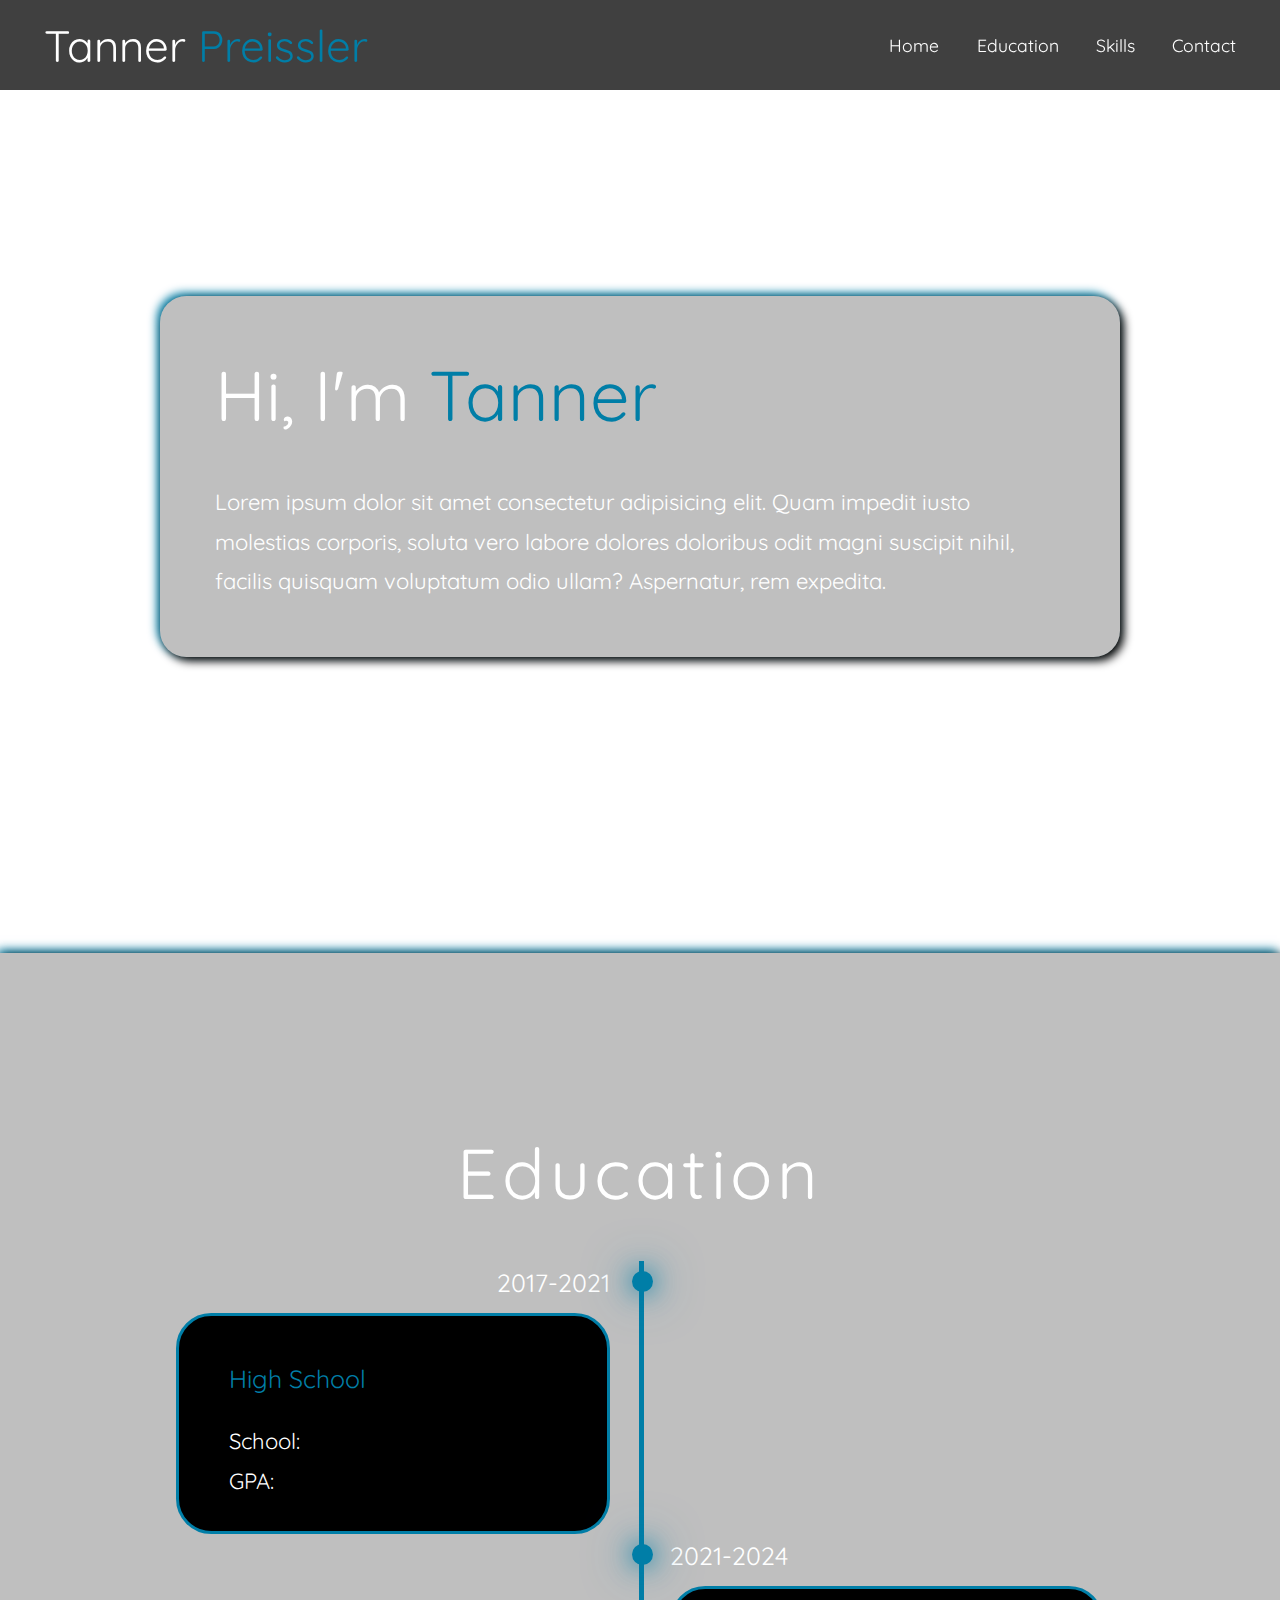
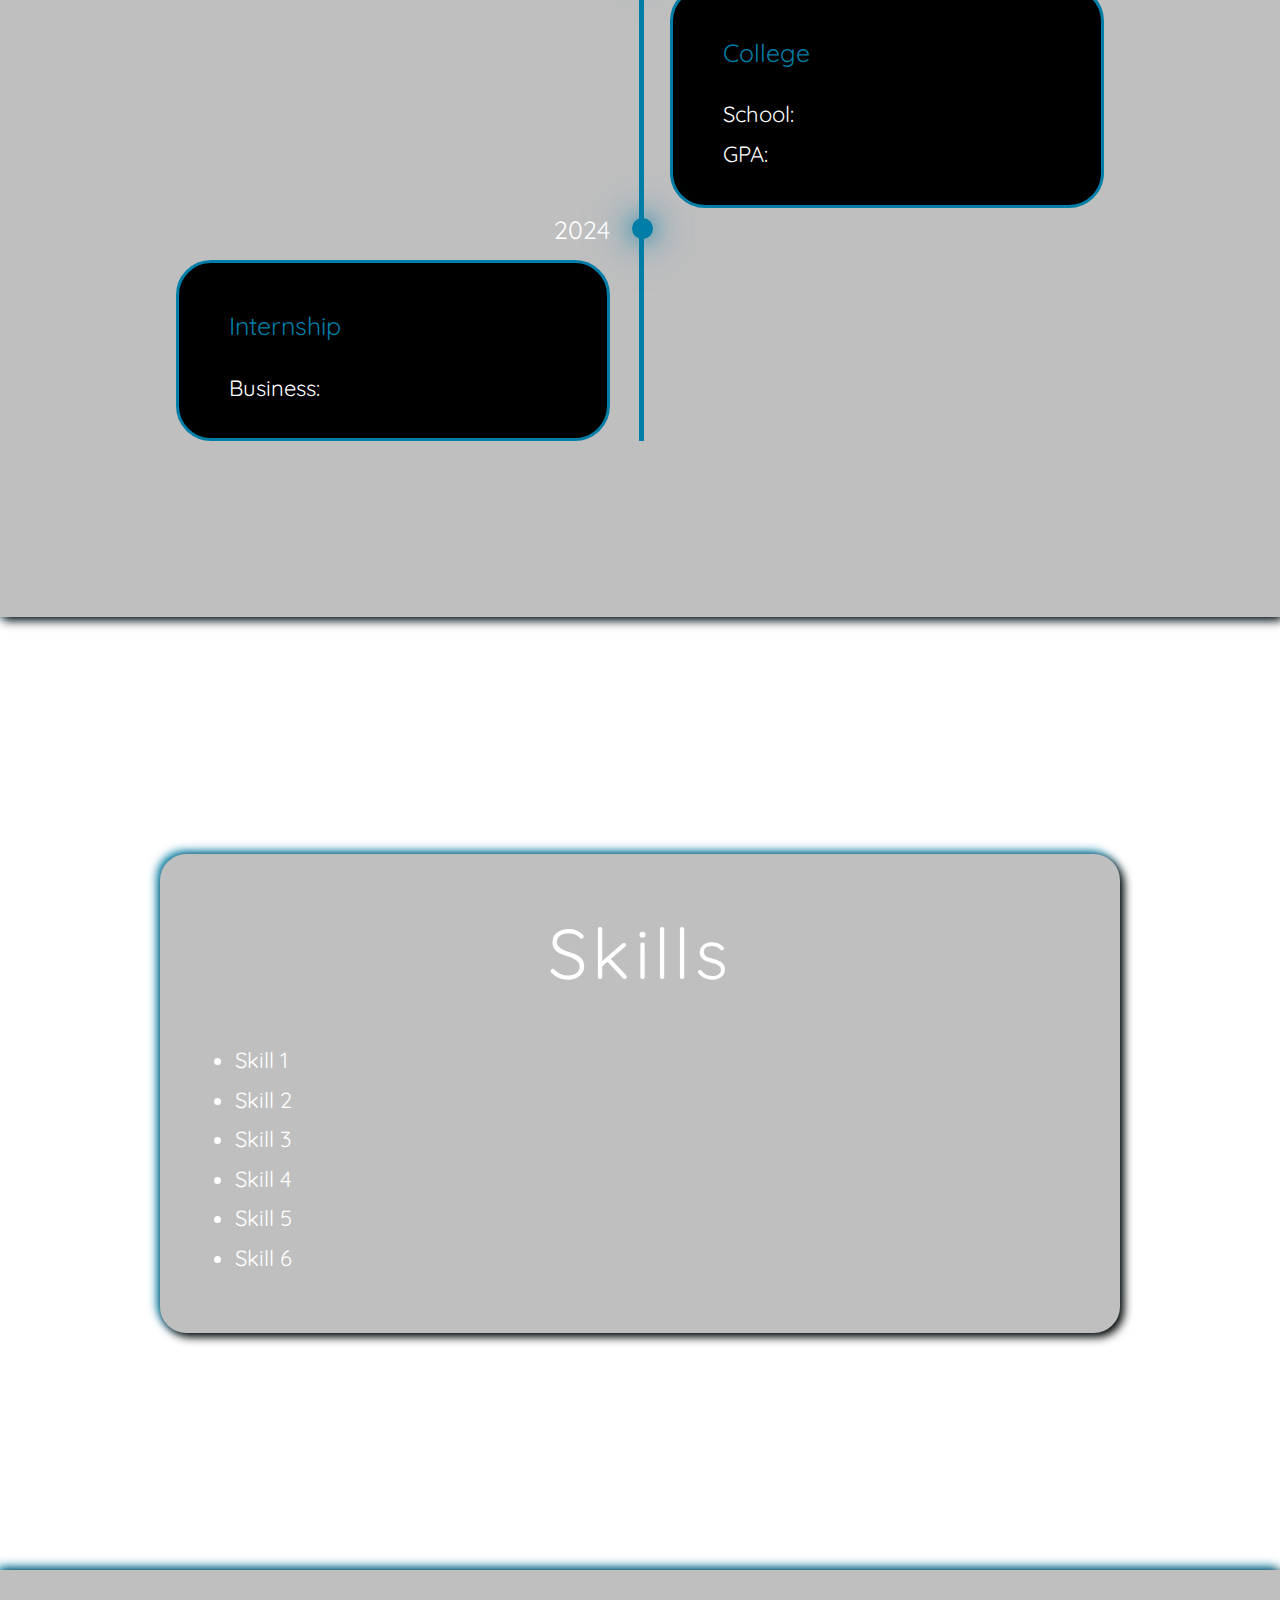
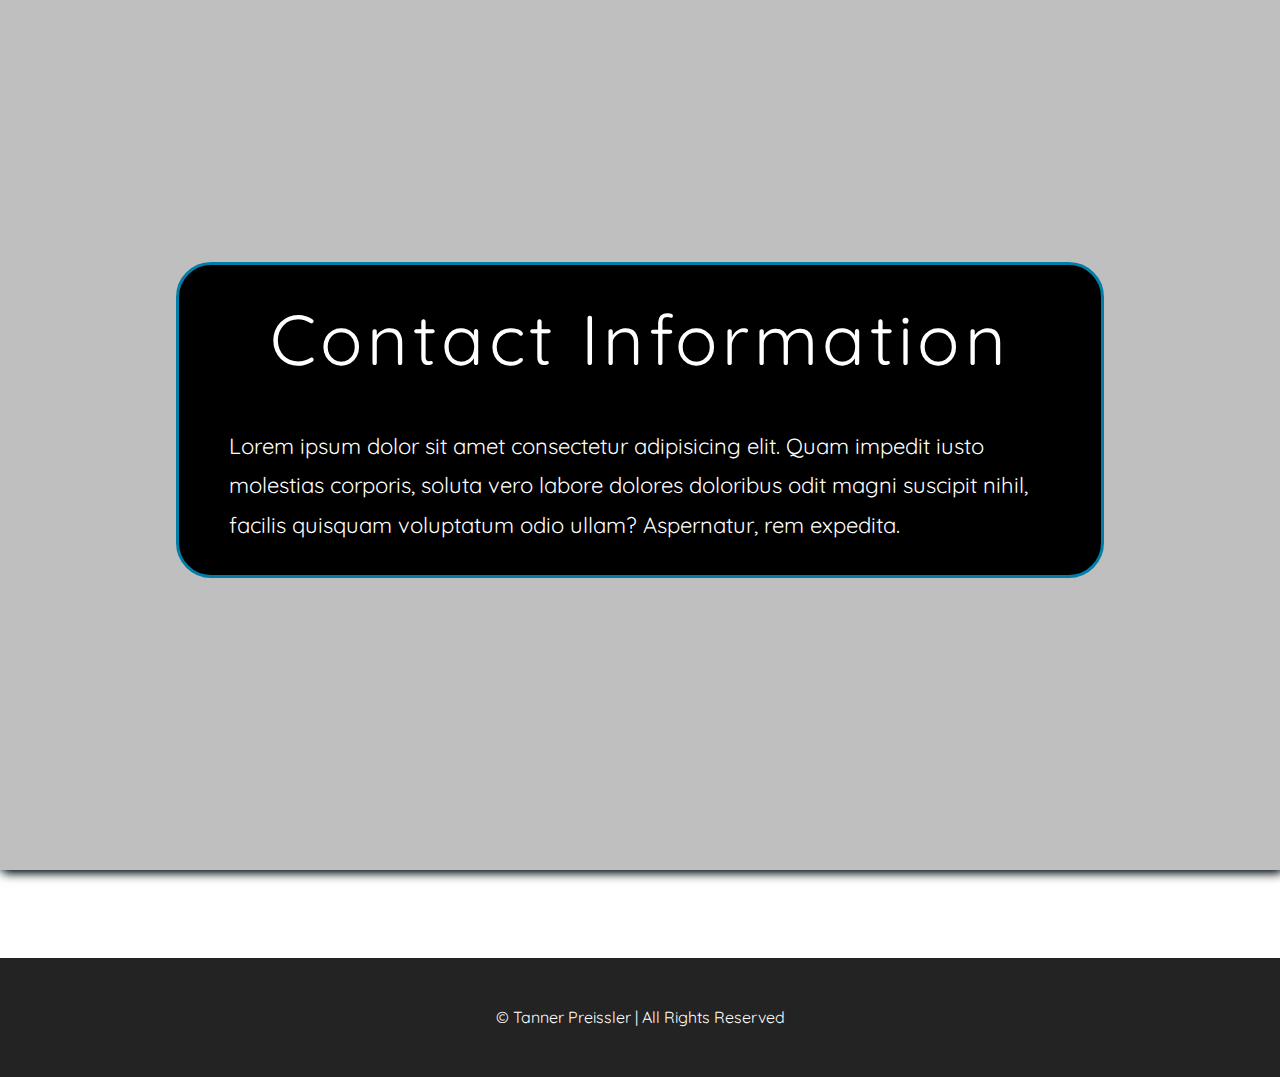
==== index.html @ 7e52dcec "Add files via upload" ====
<!DOCTYPE html>
<html lang="en">
<head>
    <meta charset="UTF-8">
    <meta name="viewport" content="width=device-width, initial-scale=1.0">
    <link rel="stylesheet" href="style.css">
    <link rel="stylesheet" href="https://unpkg.com/boxicons@2.1.4/css/boxicons.min.css">
    <title>Home</title>

    <link rel="preconnect" href="https://fonts.googleapis.com">
    <link rel="preconnect" href="https://fonts.gstatic.com" crossorigin>
    <link href="https://fonts.googleapis.com/css2?family=Quicksand&display=swap" rel="stylesheet">
</head>
<body>

<!----------------------------------------------------------------------------------------------->

    <header class="header">
        
        <a href="#home" class="logo">Tanner <span>Preissler</span></a>

        <i class="bx bx-menu" id="menu-icon"></i>

        <nav class="navbar">
            <a href="#home">Home</a>
            <a href="#education">Education</a>
            <a href="#skills">Skills</a>
            <a href="#contact">Contact</a>
        </nav>

    </header>

<!----------------------------------------------------------------------------------------------->

    <section class="home" id="home">

        <div class="glass">
            <div class="home-content">
                <h2>Hi, I'm <span>Tanner</span></h2>
                <p>
                    Lorem ipsum dolor sit amet consectetur adipisicing elit. 
                    Quam impedit iusto molestias corporis, soluta vero labore
                    dolores doloribus odit magni suscipit nihil, facilis quisquam
                    voluptatum odio ullam? Aspernatur, rem expedita.
                </p>
            </div>

            <div class="home-image">
                <img src="Photos/me.png" alt="">
            </div>   
        </div>
        
    </section>

<!----------------------------------------------------------------------------------------------->

    <section class="education" id="education">
        <h2 class="heading">Education</h2>

        <div class="timeline-items">

            <div class="timeline-item">
                <div class="timeline-dot"></div>
                    <div class="timeline-date">2017-2021</div>
                    <div class="timeline-content">
                        <h3>High School</h3>
                        <p>School: </p>
                        <p>GPA: </p>
                    </div>
            </div>

            <div class="timeline-item">
                <div class="timeline-dot"></div>
                    <div class="timeline-date">2021-2024</div>
                    <div class="timeline-content">
                        <h3>College</h3>
                        <p>School: </p>
                        <p>GPA: </p>                    
                    </div>
            </div>

            <div class="timeline-item">
                <div class="timeline-dot"></div>
                    <div class="timeline-date">2024</div>
                    <div class="timeline-content">
                        <h3>Internship</h3>
                        <p>Business:</p>
                    </div>
            </div>
        </div>
    </section>

<!----------------------------------------------------------------------------------------------->

<section class="skills" id="skills">

    <div class="glass">
        <h2 class="heading">Skills</h2>
        <div class="skills-content">
            <p>
                <ul>
                    <li>Skill 1</li>
                    <li>Skill 2</li>
                    <li>Skill 3</li>
                    <li>Skill 4</li>
                    <li>Skill 5</li>
                    <li>Skill 6</li>
                </ul>
            </p>
        </div> 
    </div>
    
</section>

<!------------------------------------------Contact----------------------------------------------------->

<section class="contact" id="contact">

    <div class="contact-content">
        <h2 class="heading">Contact Information</h2>
        <p>
            Lorem ipsum dolor sit amet consectetur adipisicing elit. 
            Quam impedit iusto molestias corporis, soluta vero labore
            dolores doloribus odit magni suscipit nihil, facilis quisquam
            voluptatum odio ullam? Aspernatur, rem expedita.
        </p>
    </div>
    
</section>

<!--------------------------------------Footer--------------------------------------------------------->

    <footer class="footer">
        <p class="copyright">
            © Tanner Preissler | All Rights Reserved
        </p>
    </footer>

<!----------------------------------------------------------------------------------------------->

    <script src="script.js"></script>
</body>
</html>
---- style.css ----
/**********************************************************/

* {
    margin: 0;
    padding: 0;
    box-sizing: border-box;
    text-decoration: none;
    border: none;
    scroll-behavior: smooth;
    font-family: "Quicksand", sans-serif;
    font-weight: 400;
}

:root {
    --bg-color: rgb(0, 0, 0);
    --second-bg-color: rgb(35, 35, 35);
    --text-color: white;
    --main-color: #007ea7;
}

::-webkit-scrollbar{
    width: 10px;
}

::-webkit-scrollbar-thumb{
    background-color: var(--main-color);
}

::-webkit-scrollbar-track{
    background-color: var(--bg-color);
    width: 50px;
}

html{
    font-size: 50%;
    overflow-x: hidden;
}

body{
    background-image: url(Photos/bg.png);
    background-size: 100vw 100vh;
    color: var(--text-color);
}

/**************************Universal********************************/

.heading{
    color: white;
    text-align: center;
    font-size: 8rem;
    letter-spacing: .5rem;
    padding-bottom: 5rem;
}

span{
    color: var(--main-color);
}

h3{
    padding-top: 2rem;
    padding-bottom: 2rem;
}

section{
    margin-top: 3rem;
    margin-bottom: 3rem;
    padding: 20rem;
    min-height: 100vh;
 }

 p,li{
    font-size: 2.5rem;
    line-height: 1.8;
    max-width: 1000px;
 }

 .glass{
    display: flex;
    align-items: center;
    justify-content: center;
    gap: 5rem;
    background-color: rgba(0, 0, 0, .25);
    padding: 55px;
    border-radius: 3rem;
    box-shadow: 4px 4px 10px var(--bg-color), -3px -3px 10px var(--main-color);
    transition: .7s;
    max-width: 75vw;
    max-height: 75vh;
    min-width: 75vw;
}

/***********************Header***********************************/

.header{
    position: fixed; top: 0; left: 0;
    width: 100%;
    padding: 2rem 5rem 2rem;
    background: rgba(0, 0, 0, .75);
    backdrop-filter: blur(10px);
    display: flex;
    justify-content: space-between;
    align-items: center;
    z-index: 5;
}

.logo{
    font-size: 5rem;
    color: var(--text-color);
    cursor: pointer;
    transition: 0.3s ease;
}

.logo:hover{
    transform: scale(1.06);
}

.navbar a{
    font-size: 2rem;
    color: var(--text-color);
    margin-left: 4rem;
    transition: 0.3s ease-in-out;
}

.navbar a:hover{
    color: var(--main-color);
}

.navbar a:active{
    text-decoration: underline solid var(--main-color);
}

#menu-icon{
    font-size: 3.6rem;
    color: var(--main-color);
    display: none;
}

/*************************Home*********************************/

.home{
    display: flex;
    align-items: center;
    justify-content: center;
}

.home-content{
    display: flex;
    flex-direction: column;
    align-items: baseline;
    text-align: left;
    justify-content: center;
}

.home-content h2{
    color: var(--text-color);
    text-align: left;
    font-size: 8rem;
    padding-bottom: 5rem;
}

.home-content h3{
    margin-bottom: 2rem;
    font-size: 3.5rem;
}

.home-content h1{
    font-size: 7rem;
    margin-top: 1.5rem;
    line-height: 1;
}

.home-image img{
    width: 40vw;
    max-width: 40vh;
}

/*************************Education*********************************/

.education{
    background-color: rgba(0, 0, 0, .25);
    box-shadow: 3px 3px 10px var(--bg-color), -3px -3px 10px var(--main-color);
}

.timeline-items{
    max-width: 1200px;
    margin: auto;
    display: flex;
    flex-wrap: wrap;
    position: relative;
}

.timeline-items::before{
    content: "";
    position: absolute;
    width: 5px;
    height: 100%;
    background-color: var(--main-color);
    left: calc(50% - 1px);
}

.timeline-item{
    width: 100%;
    position: relative;
}

.timeline-item:last-child{
    margin-bottom: 0;
}

.timeline-item:nth-child(odd){
    padding-right: calc(50% + 30px);
    text-align: right;
}

.timeline-item:nth-child(even){
    padding-left: calc(50% + 30px);
}

.timeline-dot{
    height: 21px;
    width: 21px;
    background-color: var(--main-color);
    box-shadow: 0 0 25px var(--main-color),
                0 0 50px var(--main-color);
    position: absolute;
    left: calc(50% - 8px);
    border-radius: 50%;
    top: 10px;
}

.timeline-date{
    font-size: 25px;
    color: white;
    margin: 6px 0 15px;
}

.timeline-content{
    background-color: var(--bg-color);
    border: 3px solid var(--main-color);
    padding: 30px 50px;
    border-radius: 4rem;
    cursor: pointer;
    transition: 0.3s ease-in-out;
}

.timeline-content:hover{
    transform: scale(1.05);
    box-shadow: 0 0 25px var(--main-color);
}

.timeline-content h3{
    font-size: 25px;
    color: var(--main-color);
    margin: 0 0 10px;
    text-align: left;
}

.timeline-content p{
    text-align: left;
}

/**************************Skills********************************/


.skills{
    height: 100vh;
    display: flex;
    align-items: center;
    justify-content: center;
}

.skills .glass{
    display: block;
}

.skills-content{
    padding-left: 20px;
}


/************************Contact********************************/

.contact{
    display: flex;
    align-items: center;
    justify-content: center;
    background-color: rgba(0, 0, 0, .25);
    box-shadow: 3px 3px 10px var(--bg-color), -3px -3px 10px var(--main-color);
}

.contact-content{
    display: flex;
    flex-direction: column;
    background-color: var(--bg-color);
    border: 3px solid var(--main-color);
    padding: 30px 50px;
    border-radius: 4rem;
    cursor: pointer;
    transition: 0.3s ease-in-out;
    max-width: 75vw;
}

/**************************Footer********************************/

.footer{
    position: relative;
    bottom: 0;
    width: 100%;
    padding: 20px;
    background-color: var(--second-bg-color);
    display: flex;
    align-items: center;
    justify-content: center;
    margin-top: 10rem;
}

.footer .copyright{
    margin-top: 25px;
    margin-bottom: 25px;
    text-align: center;
    font-size: 16px;
    color: white;
}

/************************Size Versions********************************/

@media(max-width: 2500px){
    html{
        font-size: 55%
    }
    .Skills-container{
        padding-bottom: 7rem;
        grid-template-columns: repeat(2,1fr);
        margin: 0 5rem;
    }
}

@media(max-width:991px){
    header{
        padding: 2rem 3%;
    }
    section{
        padding: 10rem 3% 2rem;
    }
    .timeline-items::before{
        left: 7px;
    }
    .timeline-item:nth-child(odd){
        padding-right: 0;
        text-align: left;
    }
    .timeline-item:nth-child(odd),
    .timeline-item:nth-child(even){
        padding-left: 37px;
    }
    .timeline-dot{
        left: 0;
    }
    .Skills{
        padding-bottom: 7rem;
    }
    .testimonials .wrapper{
        grid-template-columns: repeat(1,1fr);
    }
    .contact form{
        flex-direction: column;
    }
    .footer{
        padding: 2rem 3%;
    }
}

@media(max-width:895px){
    .glass{
        display: block;
    }

    .home-image{
        text-align: center;
        padding-top: 3rem;
    }

    #menu-icon{
        display: block;
    }
    .navbar{
        position: absolute;
        top: 100%;
        right: 0;
        width: 50%;
        padding: 1rem 3%;
        background: rgba(0, 0, 0, 0.8);
        backdrop-filter: blur(20px);
        border-bottom-left-radius: 2rem;
        border-left: 2px solid var(--main-color);
        border-bottom: 2px solid var(--main-color);
        display: none;
    }
    .navbar.active{
        display: block;
    }
    .navbar a{
        display: block;
        font-size: 2rem;
        margin: 3rem 0;
        color: white;
    }
    .home{
        flex-direction: column-reverse;
        margin: 5rem 4rem;
    }

    .home-content h3{
        font-size: 2.6rem;
    }
    .home-content h1{
        font-size: 8rem;
        margin-top: 3rem;
    }
    .home-content p{
        max-width: 600px;
        margin: 0 auto;
    }
    .Skills h2{
        margin-bottom: 3rem;
    }
    .Skills-container{
        grid-template-columns: repeat(1,1fr);
    }
}
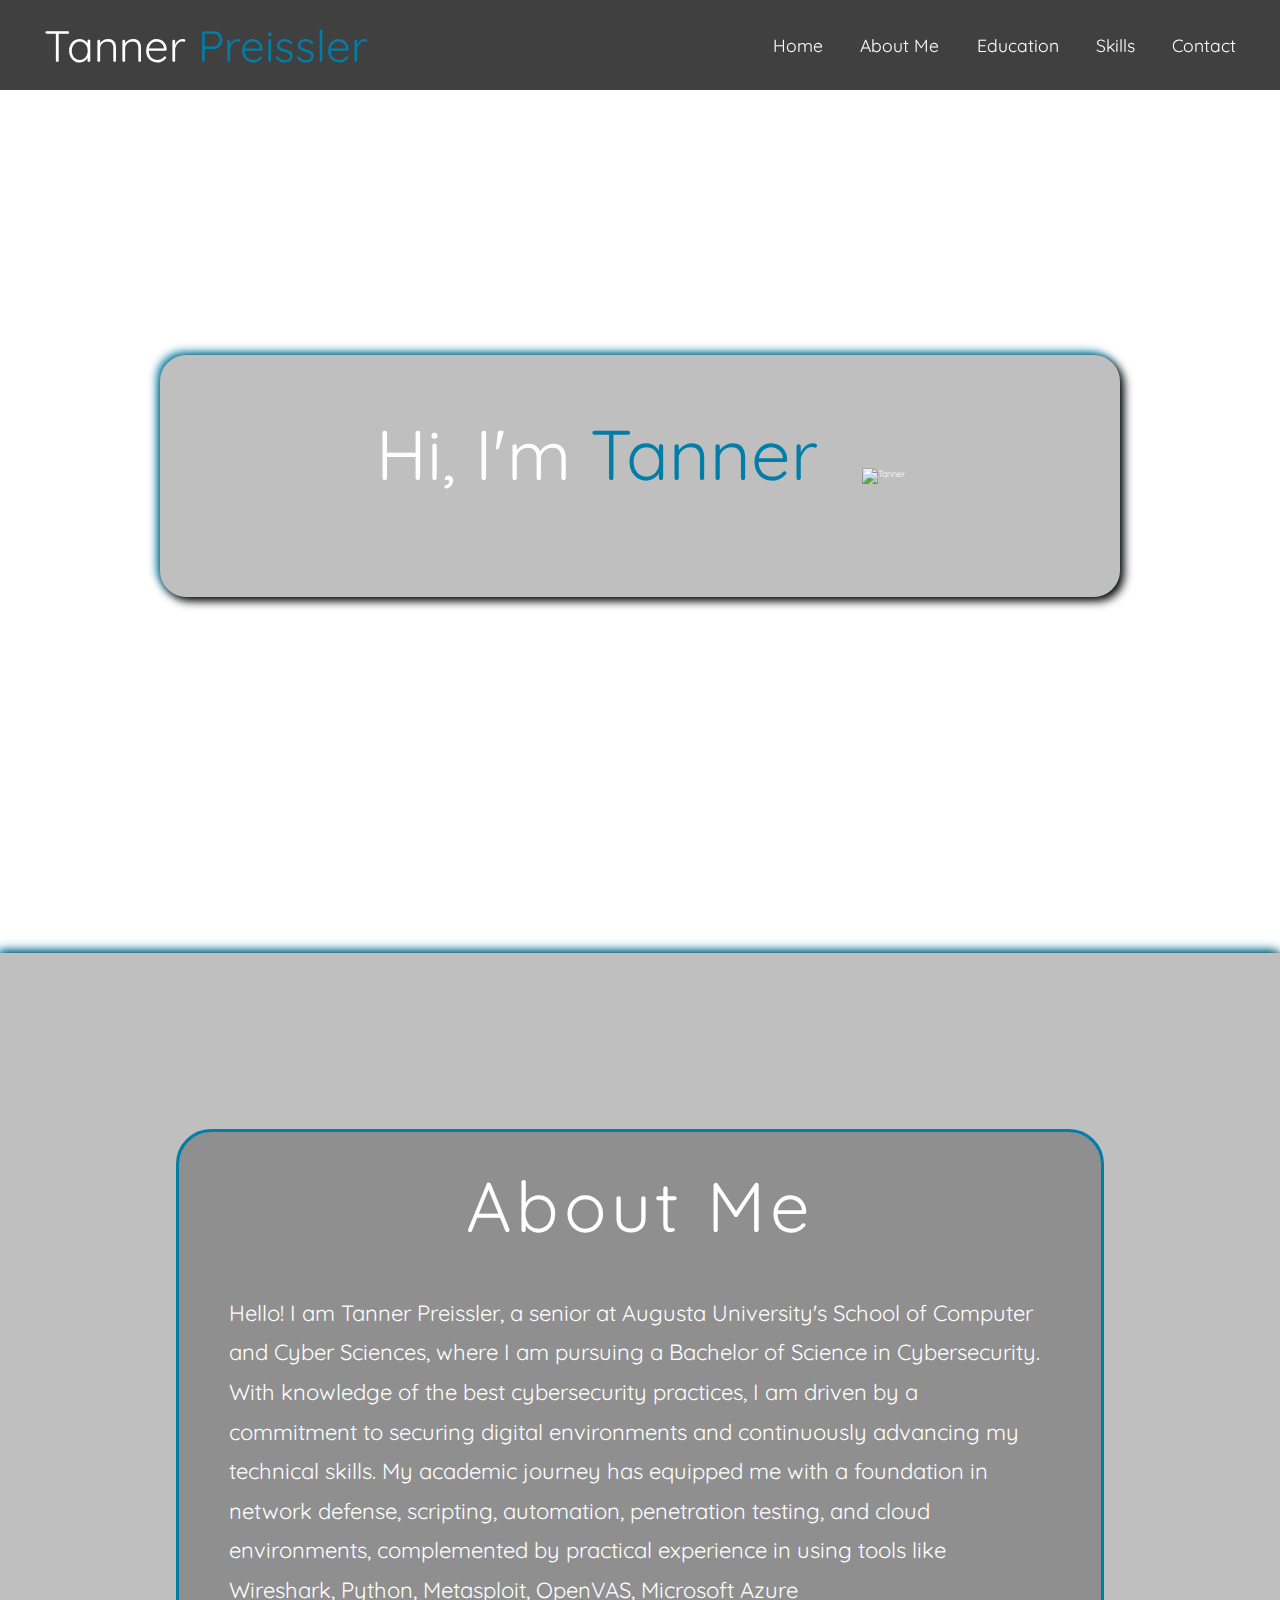
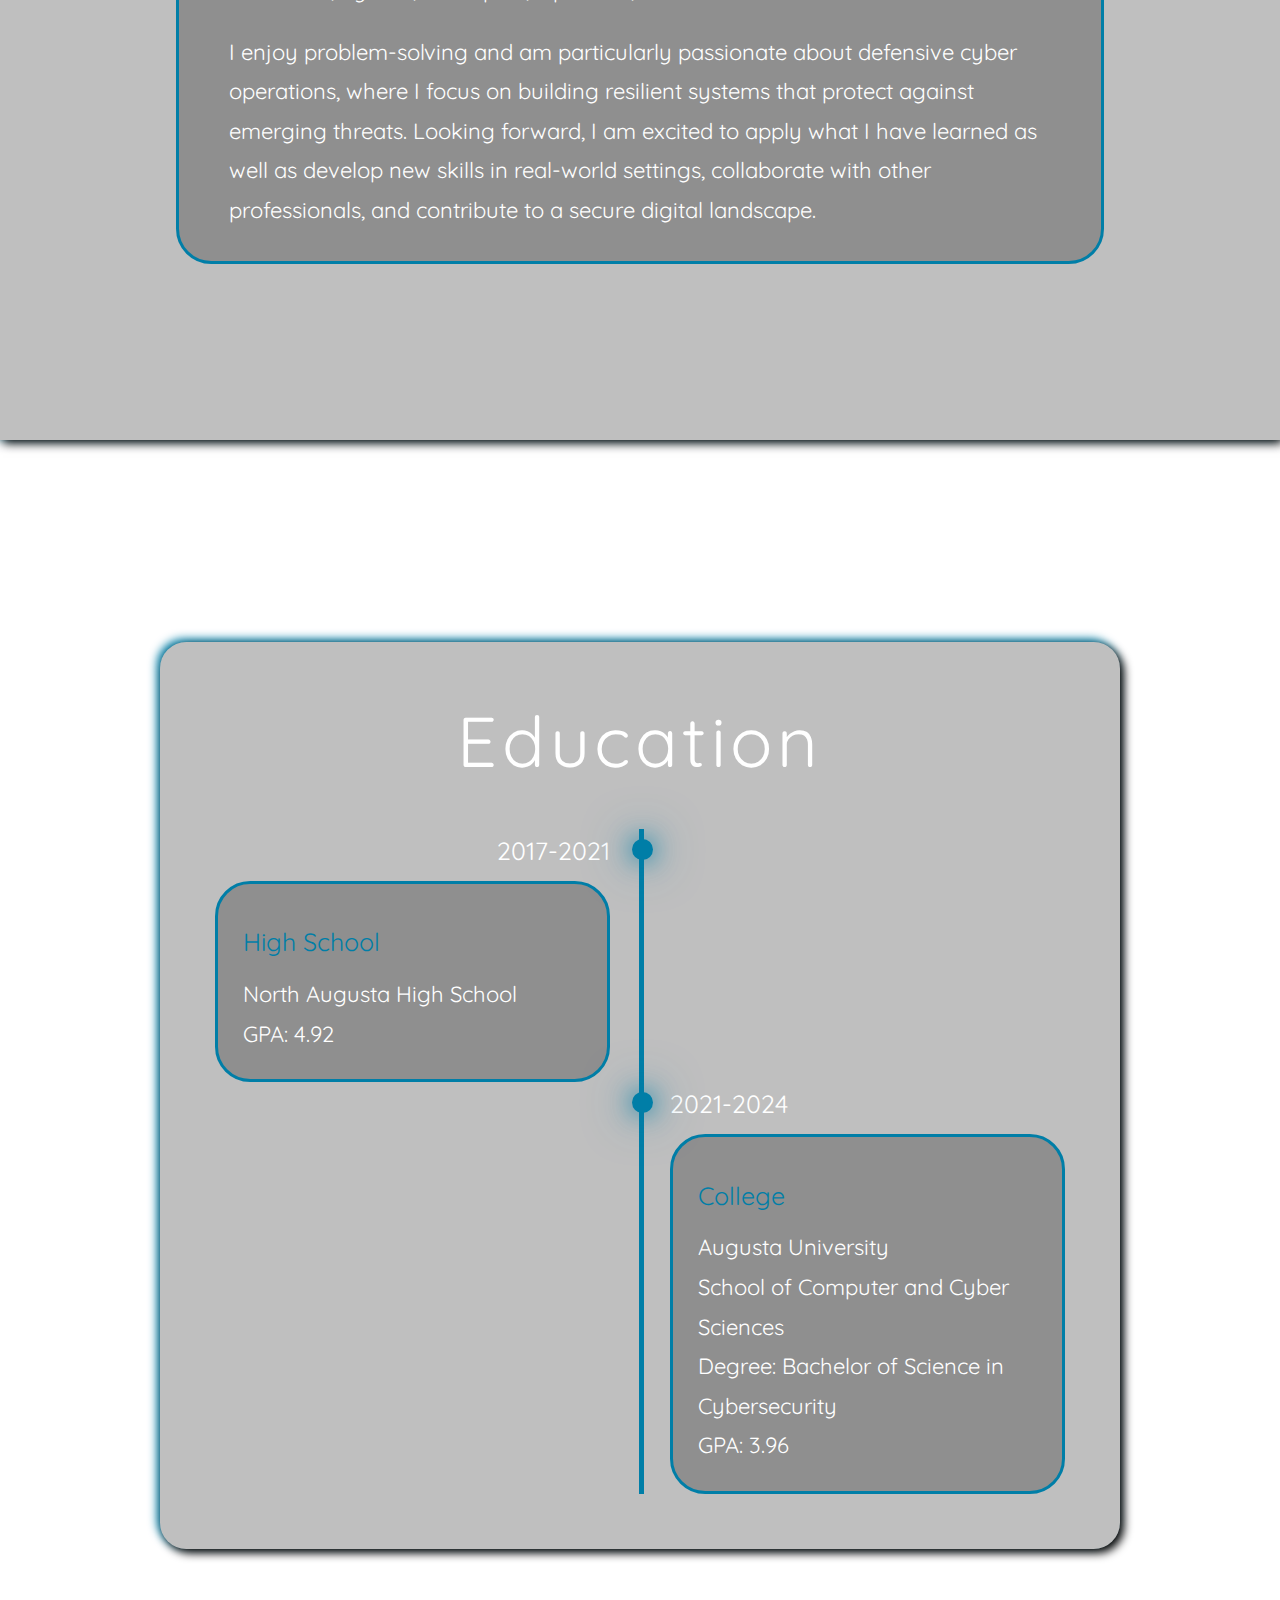
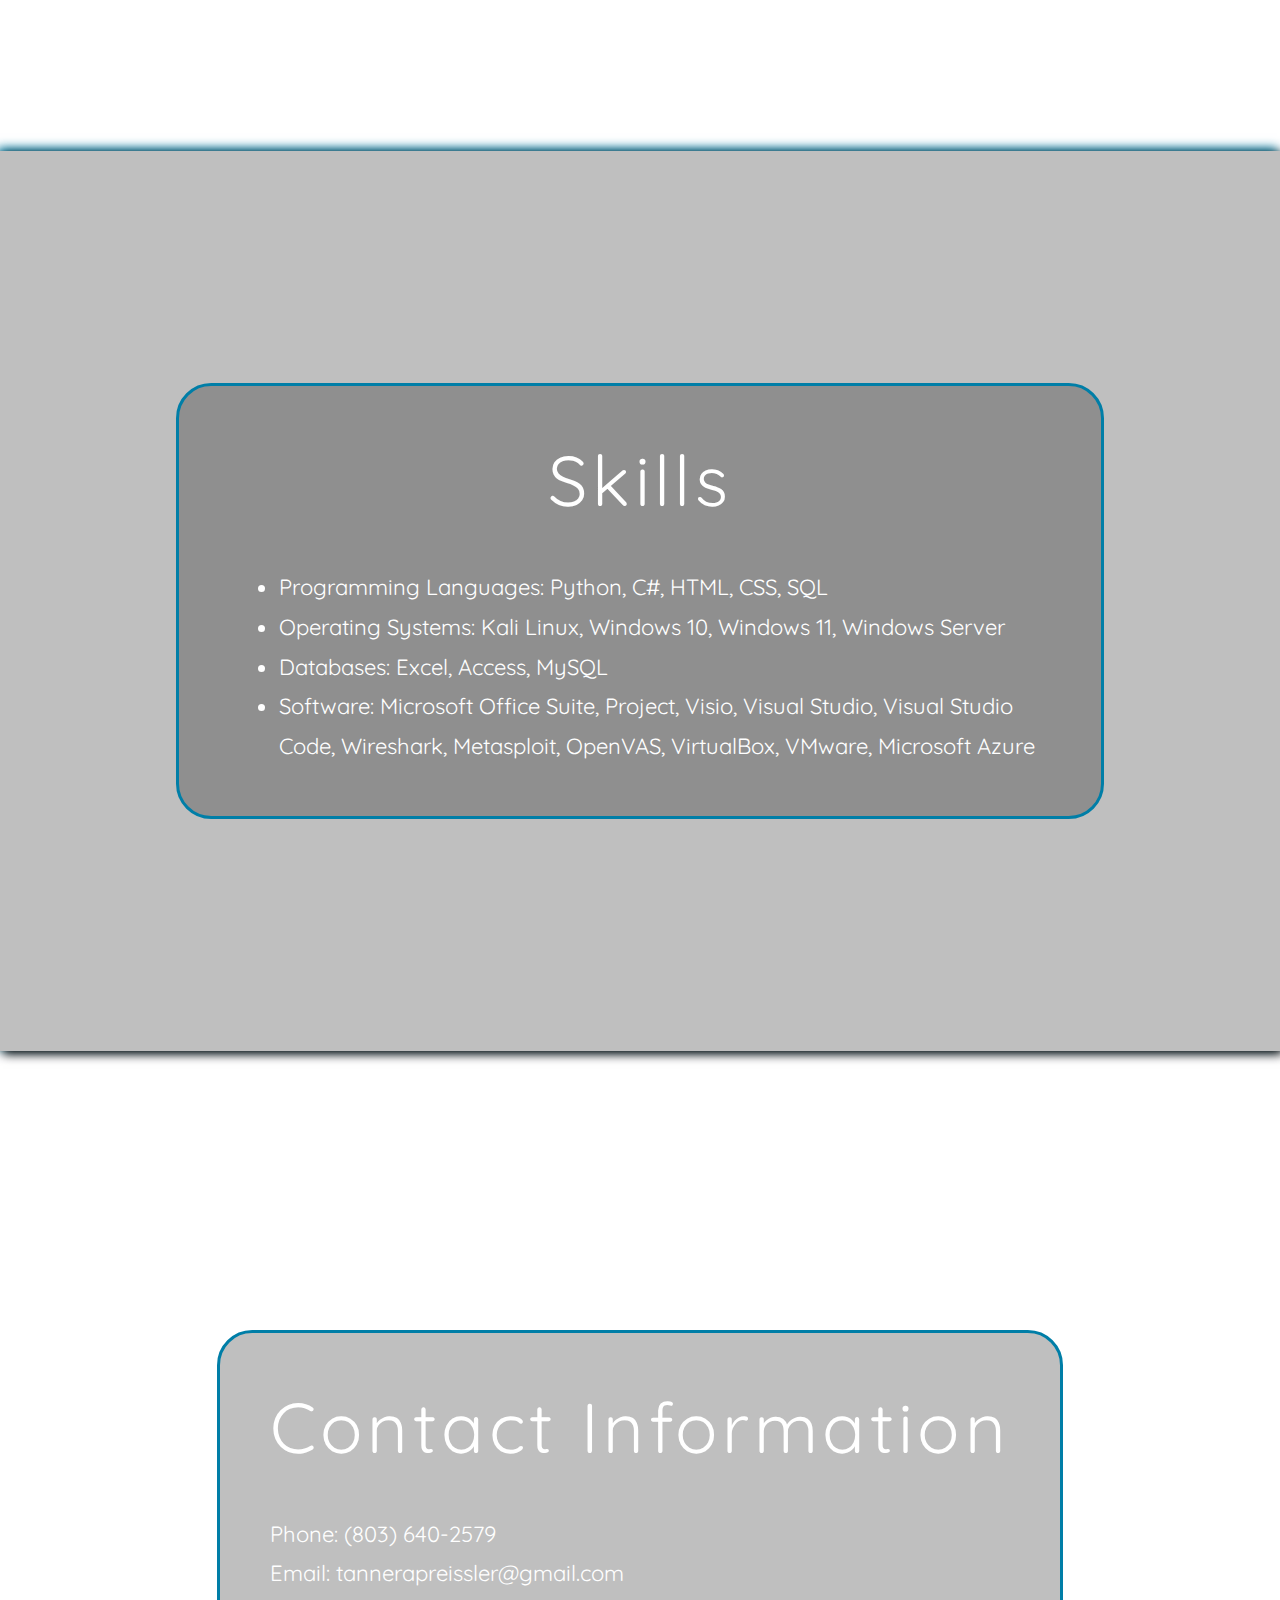
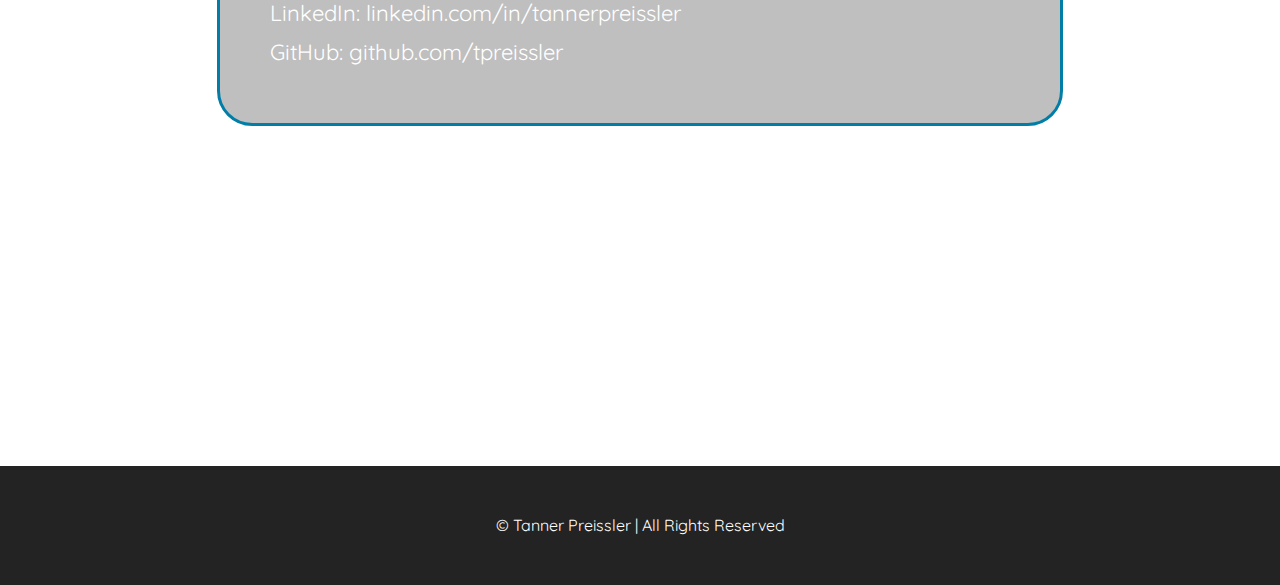
==== commit ab9dd645: "Add files via upload" ====
--- a/index.html
+++ b/index.html
@@ -1,134 +1,117 @@
 <!DOCTYPE html>
 <html lang="en">
+
 <head>
     <meta charset="UTF-8">
     <meta name="viewport" content="width=device-width, initial-scale=1.0">
     <link rel="stylesheet" href="style.css">
     <link rel="stylesheet" href="https://unpkg.com/boxicons@2.1.4/css/boxicons.min.css">
     <title>Home</title>
-
     <link rel="preconnect" href="https://fonts.googleapis.com">
     <link rel="preconnect" href="https://fonts.gstatic.com" crossorigin>
     <link href="https://fonts.googleapis.com/css2?family=Quicksand&display=swap" rel="stylesheet">
 </head>
+
 <body>
-
-<!----------------------------------------------------------------------------------------------->
-
     <header class="header">
-        
         <a href="#home" class="logo">Tanner <span>Preissler</span></a>
-
         <i class="bx bx-menu" id="menu-icon"></i>
-
         <nav class="navbar">
             <a href="#home">Home</a>
+            <a href="#aboutMe">About Me</a>
             <a href="#education">Education</a>
             <a href="#skills">Skills</a>
             <a href="#contact">Contact</a>
         </nav>
-
     </header>
 
-<!----------------------------------------------------------------------------------------------->
-
     <section class="home" id="home">
-
         <div class="glass">
             <div class="home-content">
-                <h2>Hi, I'm <span>Tanner</span></h2>
-                <p>
-                    Lorem ipsum dolor sit amet consectetur adipisicing elit. 
-                    Quam impedit iusto molestias corporis, soluta vero labore
-                    dolores doloribus odit magni suscipit nihil, facilis quisquam
-                    voluptatum odio ullam? Aspernatur, rem expedita.
-                </p>
+                <h2 >Hi, I'm <span>Tanner</span></h2>
             </div>
+            <div class="home-image">
+                <img src="Photos/me.png" alt="Tanner">
+            </div>   
+        </div>
+    </section>
 
-            <div class="home-image">
-                <img src="Photos/me.png" alt="">
-            </div>   
+    <section class="aboutMe" id="aboutMe">
+        <div class="aboutMe-content">
+            <h2 class="heading">About Me</h2>
+            <p>
+                Hello! I am Tanner Preissler, a senior at Augusta University's School of Computer
+                and Cyber Sciences, where I am pursuing a Bachelor of Science in Cybersecurity. 
+                With knowledge of the best cybersecurity practices, I am driven
+                by a commitment to securing digital environments and continuously advancing my
+                technical skills. My academic journey has equipped me with a foundation
+                in network defense, scripting, automation, penetration testing, and cloud environments,
+                complemented by practical experience in using tools like Wireshark, Python, Metasploit, 
+                OpenVAS, Microsoft Azure
+            </p>
+            <br>
+            <br>
+            <p>
+                I enjoy problem-solving and am particularly passionate about defensive cyber
+                operations, where I focus on building resilient systems that protect against emerging threats.
+                Looking forward, I am excited to apply what I have learned as well as develop new skills in real-world settings, collaborate with
+                other professionals, and contribute to a secure digital landscape.
+            </p>
+        </div> 
+    </section>
+
+    <section class="education" id="education">
+        <div class="glass">
+            <h2 class="heading">Education</h2>
+        <div class="timeline-items">
+            <div class="timeline-item">
+                <div class="timeline-dot"></div>
+                <div class="timeline-date">2017-2021</div>
+                <div class="timeline-content">
+                    <h3>High School</h3>
+                    <p>North Augusta High School</p>
+                    <p>GPA: 4.92</p>
+                </div>
+            </div>
+            <div class="timeline-item">
+                <div class="timeline-dot"></div>
+                <div class="timeline-date">2021-2024</div>
+                <div class="timeline-content">
+                    <h3>College</h3>
+                    <p>Augusta University</p>
+                    <p>School of Computer and Cyber Sciences</p>   
+                    <p>Degree: Bachelor of Science in Cybersecurity</p>
+                    <p>GPA: 3.96</p>
+                </div>
+            </div>
+        </div>
         </div>
         
     </section>
 
-<!----------------------------------------------------------------------------------------------->
+    <section class="skills" id="skills">
+            <div class="skills-content">
+            <h2 class="heading">Skills</h2>
+                <ul>
+                    <li>Programming Languages: Python, C#, HTML, CSS, SQL</li>
+                    <li>Operating Systems: Kali Linux, Windows 10, Windows 11, Windows Server</li>
+                    <li>Databases: Excel, Access, MySQL</li>
+                    <li>Software: Microsoft Office Suite, Project, Visio, Visual Studio, Visual Studio Code, Wireshark, Metasploit, OpenVAS, VirtualBox, VMware, Microsoft Azure</li>
+                </ul>
+            </div> 
+    </section>
 
-    <section class="education" id="education">
-        <h2 class="heading">Education</h2>
-
-        <div class="timeline-items">
-
-            <div class="timeline-item">
-                <div class="timeline-dot"></div>
-                    <div class="timeline-date">2017-2021</div>
-                    <div class="timeline-content">
-                        <h3>High School</h3>
-                        <p>School: </p>
-                        <p>GPA: </p>
-                    </div>
-            </div>
-
-            <div class="timeline-item">
-                <div class="timeline-dot"></div>
-                    <div class="timeline-date">2021-2024</div>
-                    <div class="timeline-content">
-                        <h3>College</h3>
-                        <p>School: </p>
-                        <p>GPA: </p>                    
-                    </div>
-            </div>
-
-            <div class="timeline-item">
-                <div class="timeline-dot"></div>
-                    <div class="timeline-date">2024</div>
-                    <div class="timeline-content">
-                        <h3>Internship</h3>
-                        <p>Business:</p>
-                    </div>
-            </div>
+    <section class="contact" id="contact">
+        <div class="contact-content">
+            <h2 class="heading">Contact Information</h2>
+            <p>
+                Phone: (803) 640-2579<br>
+                Email: tannerapreissler@gmail.com<br>
+                LinkedIn: <a href="https://www.linkedin.com/in/tannerpreissler">linkedin.com/in/tannerpreissler</a><br>
+                GitHub: <a href="https://github.com/tpreissler">github.com/tpreissler</a><br>
+            </p>
         </div>
     </section>
-
-<!----------------------------------------------------------------------------------------------->
-
-<section class="skills" id="skills">
-
-    <div class="glass">
-        <h2 class="heading">Skills</h2>
-        <div class="skills-content">
-            <p>
-                <ul>
-                    <li>Skill 1</li>
-                    <li>Skill 2</li>
-                    <li>Skill 3</li>
-                    <li>Skill 4</li>
-                    <li>Skill 5</li>
-                    <li>Skill 6</li>
-                </ul>
-            </p>
-        </div> 
-    </div>
-    
-</section>
-
-<!------------------------------------------Contact----------------------------------------------------->
-
-<section class="contact" id="contact">
-
-    <div class="contact-content">
-        <h2 class="heading">Contact Information</h2>
-        <p>
-            Lorem ipsum dolor sit amet consectetur adipisicing elit. 
-            Quam impedit iusto molestias corporis, soluta vero labore
-            dolores doloribus odit magni suscipit nihil, facilis quisquam
-            voluptatum odio ullam? Aspernatur, rem expedita.
-        </p>
-    </div>
-    
-</section>
-
-<!--------------------------------------Footer--------------------------------------------------------->
 
     <footer class="footer">
         <p class="copyright">
@@ -136,8 +119,6 @@
         </p>
     </footer>
 
-<!----------------------------------------------------------------------------------------------->
-
     <script src="script.js"></script>
 </body>
-</html>+</html>
--- a/style.css
+++ b/style.css
@@ -1,4 +1,26 @@
-/**********************************************************/
+/************************Scrollbar**********************************/
+
+::-webkit-scrollbar{
+    width: 10px;
+}
+
+::-webkit-scrollbar-thumb{
+    background-color: var(--main-color);
+}
+
+::-webkit-scrollbar-track{
+    background-color: var(--bg-color);
+    width: 50px;
+}
+
+/**************************Universal********************************/
+
+:root {
+    --bg-color: rgb(0, 0, 0);
+    --second-bg-color: rgb(35, 35, 35);
+    --text-color: white;
+    --main-color: #007ea7;
+}
 
 * {
     margin: 0;
@@ -11,26 +33,6 @@
     font-weight: 400;
 }
 
-:root {
-    --bg-color: rgb(0, 0, 0);
-    --second-bg-color: rgb(35, 35, 35);
-    --text-color: white;
-    --main-color: #007ea7;
-}
-
-::-webkit-scrollbar{
-    width: 10px;
-}
-
-::-webkit-scrollbar-thumb{
-    background-color: var(--main-color);
-}
-
-::-webkit-scrollbar-track{
-    background-color: var(--bg-color);
-    width: 50px;
-}
-
 html{
     font-size: 50%;
     overflow-x: hidden;
@@ -41,8 +43,6 @@
     background-size: 100vw 100vh;
     color: var(--text-color);
 }
-
-/**************************Universal********************************/
 
 .heading{
     color: white;
@@ -68,6 +68,11 @@
     min-height: 100vh;
  }
 
+body section:nth-child(odd){
+    background-color: rgba(0, 0, 0, .25);
+    box-shadow: 3px 3px 10px var(--bg-color), -3px -3px 10px var(--main-color);
+ }
+
  p,li{
     font-size: 2.5rem;
     line-height: 1.8;
@@ -85,7 +90,7 @@
     box-shadow: 4px 4px 10px var(--bg-color), -3px -3px 10px var(--main-color);
     transition: .7s;
     max-width: 75vw;
-    max-height: 75vh;
+    max-height: auto;
     min-width: 75vw;
 }
 
@@ -158,11 +163,6 @@
     padding-bottom: 5rem;
 }
 
-.home-content h3{
-    margin-bottom: 2rem;
-    font-size: 3.5rem;
-}
-
 .home-content h1{
     font-size: 7rem;
     margin-top: 1.5rem;
@@ -174,11 +174,36 @@
     max-width: 40vh;
 }
 
+/*************************About Me*********************************/
+
+.aboutMe{
+    display: flex;
+    align-items: center;
+    justify-content: center;
+}
+
+.aboutMe-content{
+    display: flex;
+    flex-direction: column;
+    background-color: rgba(0, 0, 0, .25);
+    border: 3px solid var(--main-color);
+    padding: 30px 50px;
+    border-radius: 4rem;
+    cursor: pointer;
+    transition: 0.3s ease-in-out;
+    max-width: 75vw;
+}
+
 /*************************Education*********************************/
 
 .education{
-    background-color: rgba(0, 0, 0, .25);
-    box-shadow: 3px 3px 10px var(--bg-color), -3px -3px 10px var(--main-color);
+    display: flex;
+    align-items: center;
+    justify-content: center;
+}
+
+.education .glass{
+    display: block;
 }
 
 .timeline-items{
@@ -235,9 +260,9 @@
 }
 
 .timeline-content{
-    background-color: var(--bg-color);
+    background-color: rgba(0, 0, 0, .25);
     border: 3px solid var(--main-color);
-    padding: 30px 50px;
+    padding: 25px ;
     border-radius: 4rem;
     cursor: pointer;
     transition: 0.3s ease-in-out;
@@ -251,7 +276,6 @@
 .timeline-content h3{
     font-size: 25px;
     color: var(--main-color);
-    margin: 0 0 10px;
     text-align: left;
 }
 
@@ -269,35 +293,45 @@
     justify-content: center;
 }
 
-.skills .glass{
-    display: block;
-}
-
 .skills-content{
-    padding-left: 20px;
-}
-
-
-/************************Contact********************************/
-
-.contact{
-    display: flex;
-    align-items: center;
-    justify-content: center;
-    background-color: rgba(0, 0, 0, .25);
-    box-shadow: 3px 3px 10px var(--bg-color), -3px -3px 10px var(--main-color);
-}
-
-.contact-content{
     display: flex;
     flex-direction: column;
-    background-color: var(--bg-color);
+    background-color: rgba(0, 0, 0, .25);
     border: 3px solid var(--main-color);
-    padding: 30px 50px;
+    padding: 50px;
     border-radius: 4rem;
     cursor: pointer;
     transition: 0.3s ease-in-out;
+    width: 75vw;
+}
+
+.skills-content ul{
+    padding-left: 50px;
+}
+
+
+/************************Contact********************************/
+
+.contact{
+    display: flex;
+    align-items: center;
+    justify-content: center;
+
+}
+
+.contact-content{
+    display: flex;
+    flex-direction: column;
+    background-color: rgba(0, 0, 0, .25);
+    border: 3px solid var(--main-color);
+    padding: 50px;
+    border-radius: 4rem;
+    transition: 0.3s ease-in-out;
     max-width: 75vw;
+}
+
+.contact-content a{
+    color: white;
 }
 
 /**************************Footer********************************/
@@ -328,11 +362,6 @@
     html{
         font-size: 55%
     }
-    .Skills-container{
-        padding-bottom: 7rem;
-        grid-template-columns: repeat(2,1fr);
-        margin: 0 5rem;
-    }
 }
 
 @media(max-width:991px){
@@ -359,18 +388,23 @@
     .Skills{
         padding-bottom: 7rem;
     }
-    .testimonials .wrapper{
-        grid-template-columns: repeat(1,1fr);
-    }
-    .contact form{
-        flex-direction: column;
-    }
+
     .footer{
         padding: 2rem 3%;
     }
 }
 
 @media(max-width:895px){
+
+    .header{
+        padding: 2rem 2rem 2rem;
+
+    }
+
+    .logo{
+        font-size: 4rem;
+    }
+
     .glass{
         display: block;
     }
@@ -383,6 +417,7 @@
     #menu-icon{
         display: block;
     }
+
     .navbar{
         position: absolute;
         top: 100%;
@@ -396,35 +431,69 @@
         border-bottom: 2px solid var(--main-color);
         display: none;
     }
+
     .navbar.active{
         display: block;
     }
+
     .navbar a{
         display: block;
         font-size: 2rem;
         margin: 3rem 0;
         color: white;
     }
+
     .home{
-        flex-direction: column-reverse;
         margin: 5rem 4rem;
     }
 
-    .home-content h3{
-        font-size: 2.6rem;
-    }
-    .home-content h1{
-        font-size: 8rem;
-        margin-top: 3rem;
+    .home-content h2{
+        font-size: 5rem;
+    }
+
+    .heading{
+        color: white;
+        text-align: center;
+        font-size: 4rem;
+        letter-spacing: .25rem;
+        padding-bottom: 2.5rem;
     }
     .home-content p{
         max-width: 600px;
         margin: 0 auto;
     }
+
+    .timeline-date{
+        padding-top: 1rem;
+    }
+
     .Skills h2{
         margin-bottom: 3rem;
     }
-    .Skills-container{
-        grid-template-columns: repeat(1,1fr);
-    }
+
+    p,li{
+        font-size: 1.5rem;
+    }
+
+    .timeline-date, .timeline-content h3{
+        font-size: 2.25rem;
+    }
+
+    .contact-content h2{
+        font-size: 3rem;
+        text-align: center;
+    }
+
+    .footer{
+        padding: 1rem;
+    }
+    
+    .footer .copyright{
+        margin-top: 25px;
+        margin-bottom: 25px;
+        text-align: center;
+        font-size: 14px;
+        color: white;
+    }
+
 }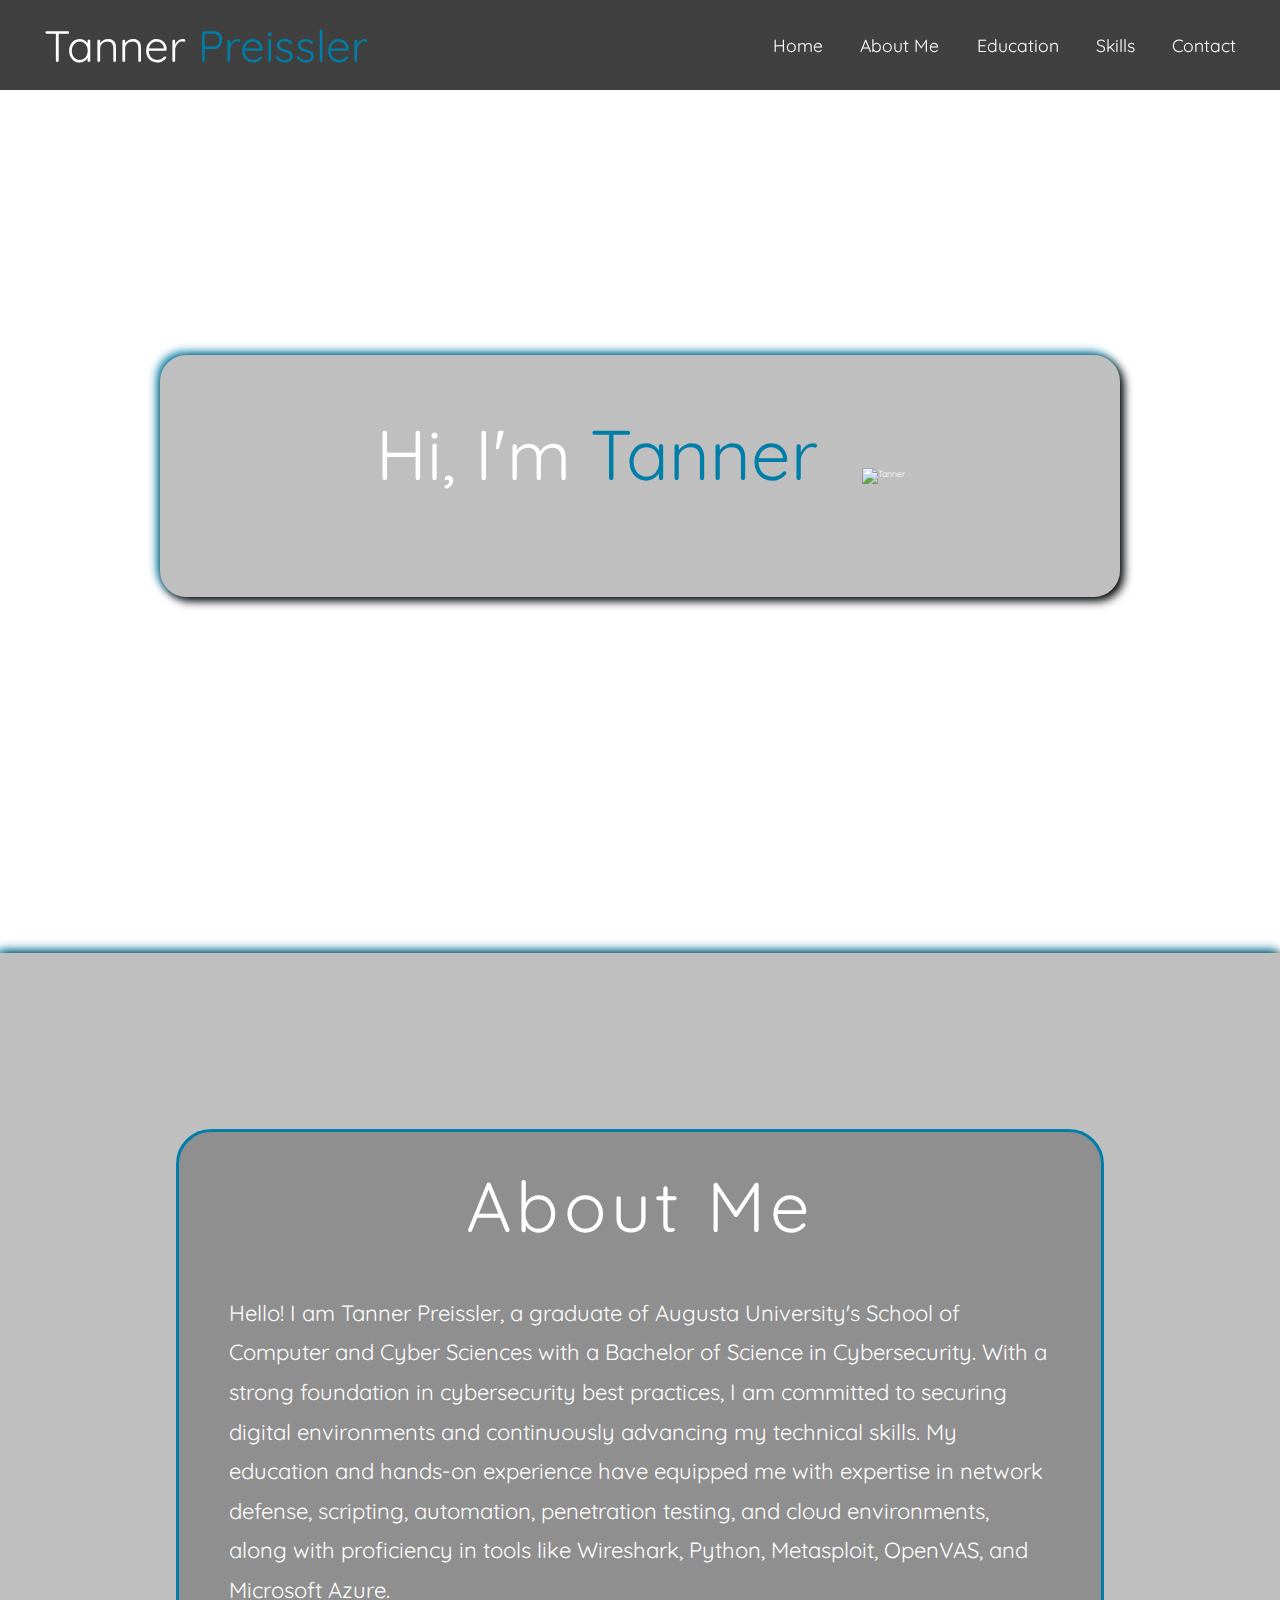
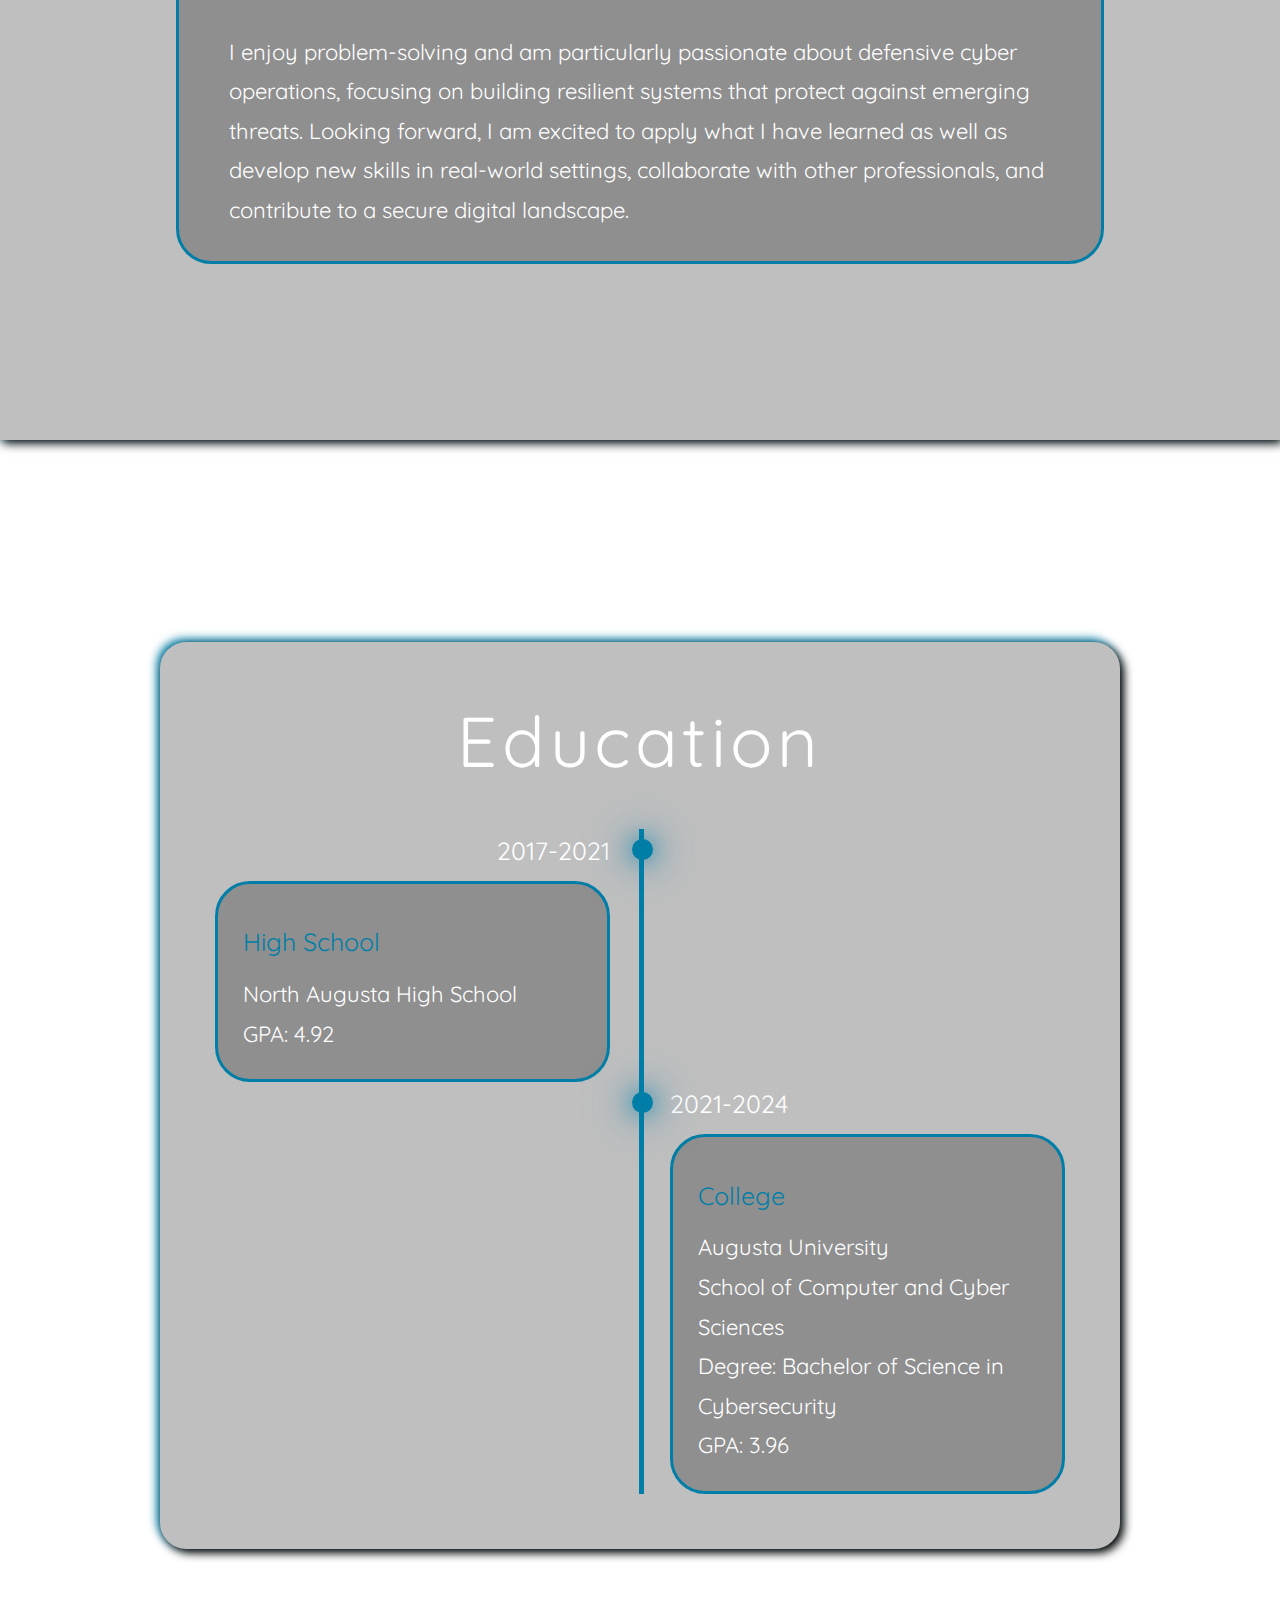
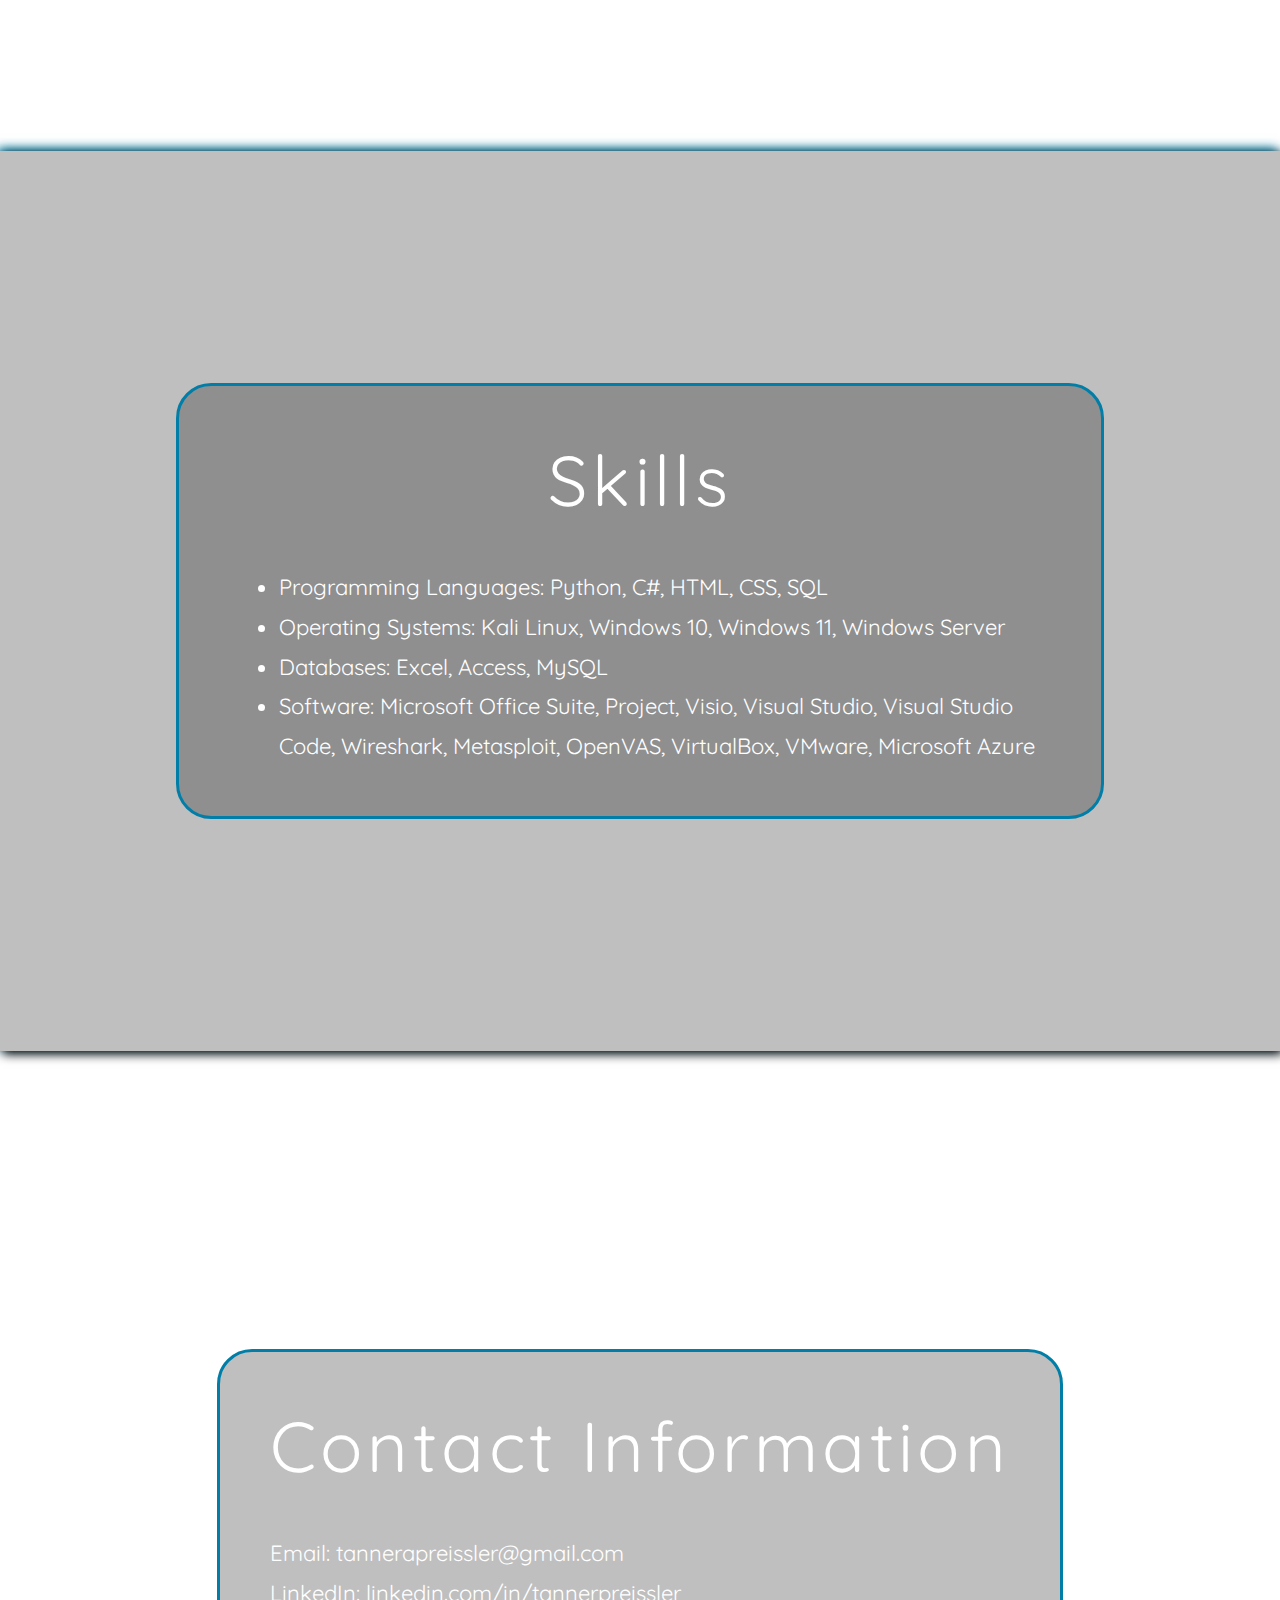
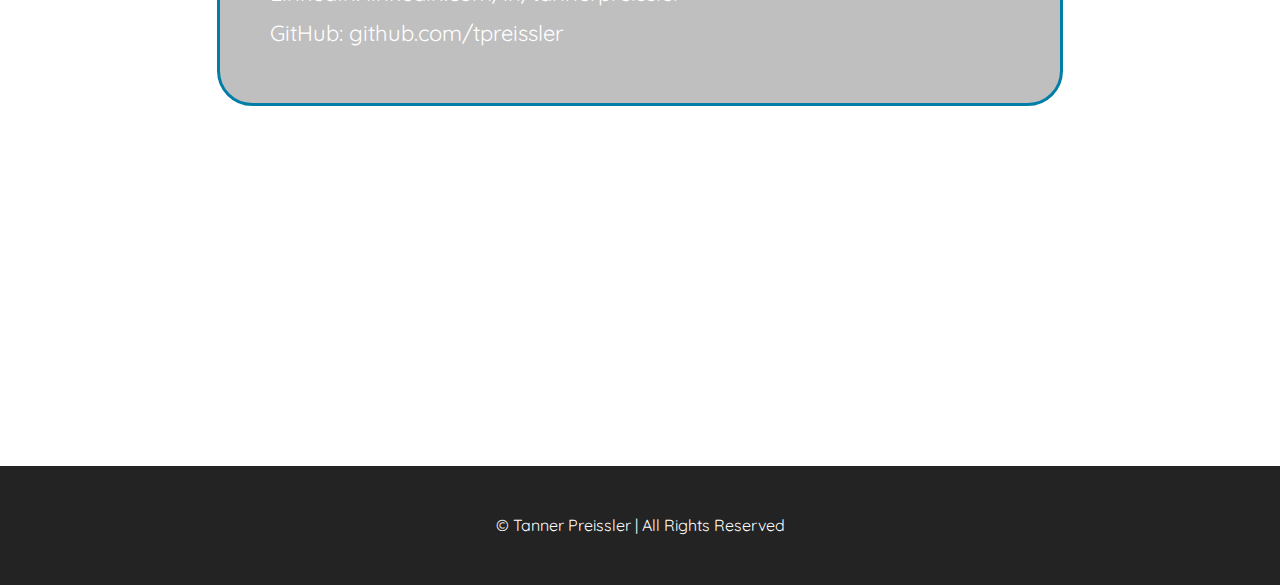
==== commit 44ab6007: "Update index.html" ====
--- a/index.html
+++ b/index.html
@@ -40,20 +40,17 @@
         <div class="aboutMe-content">
             <h2 class="heading">About Me</h2>
             <p>
-                Hello! I am Tanner Preissler, a senior at Augusta University's School of Computer
-                and Cyber Sciences, where I am pursuing a Bachelor of Science in Cybersecurity. 
-                With knowledge of the best cybersecurity practices, I am driven
-                by a commitment to securing digital environments and continuously advancing my
-                technical skills. My academic journey has equipped me with a foundation
-                in network defense, scripting, automation, penetration testing, and cloud environments,
-                complemented by practical experience in using tools like Wireshark, Python, Metasploit, 
-                OpenVAS, Microsoft Azure
+                Hello! I am Tanner Preissler, a graduate of Augusta University's School of Computer and Cyber Sciences
+                with a Bachelor of Science in Cybersecurity. With a strong foundation in cybersecurity best practices,
+                I am committed to securing digital environments and continuously advancing my technical skills. My education
+                and hands-on experience have equipped me with expertise in network defense, scripting, automation, penetration testing,
+                and cloud environments, along with proficiency in tools like Wireshark, Python, Metasploit, OpenVAS, and Microsoft Azure.
             </p>
             <br>
             <br>
             <p>
                 I enjoy problem-solving and am particularly passionate about defensive cyber
-                operations, where I focus on building resilient systems that protect against emerging threats.
+                operations, focusing on building resilient systems that protect against emerging threats.
                 Looking forward, I am excited to apply what I have learned as well as develop new skills in real-world settings, collaborate with
                 other professionals, and contribute to a secure digital landscape.
             </p>
@@ -105,7 +102,6 @@
         <div class="contact-content">
             <h2 class="heading">Contact Information</h2>
             <p>
-                Phone: (803) 640-2579<br>
                 Email: tannerapreissler@gmail.com<br>
                 LinkedIn: <a href="https://www.linkedin.com/in/tannerpreissler">linkedin.com/in/tannerpreissler</a><br>
                 GitHub: <a href="https://github.com/tpreissler">github.com/tpreissler</a><br>
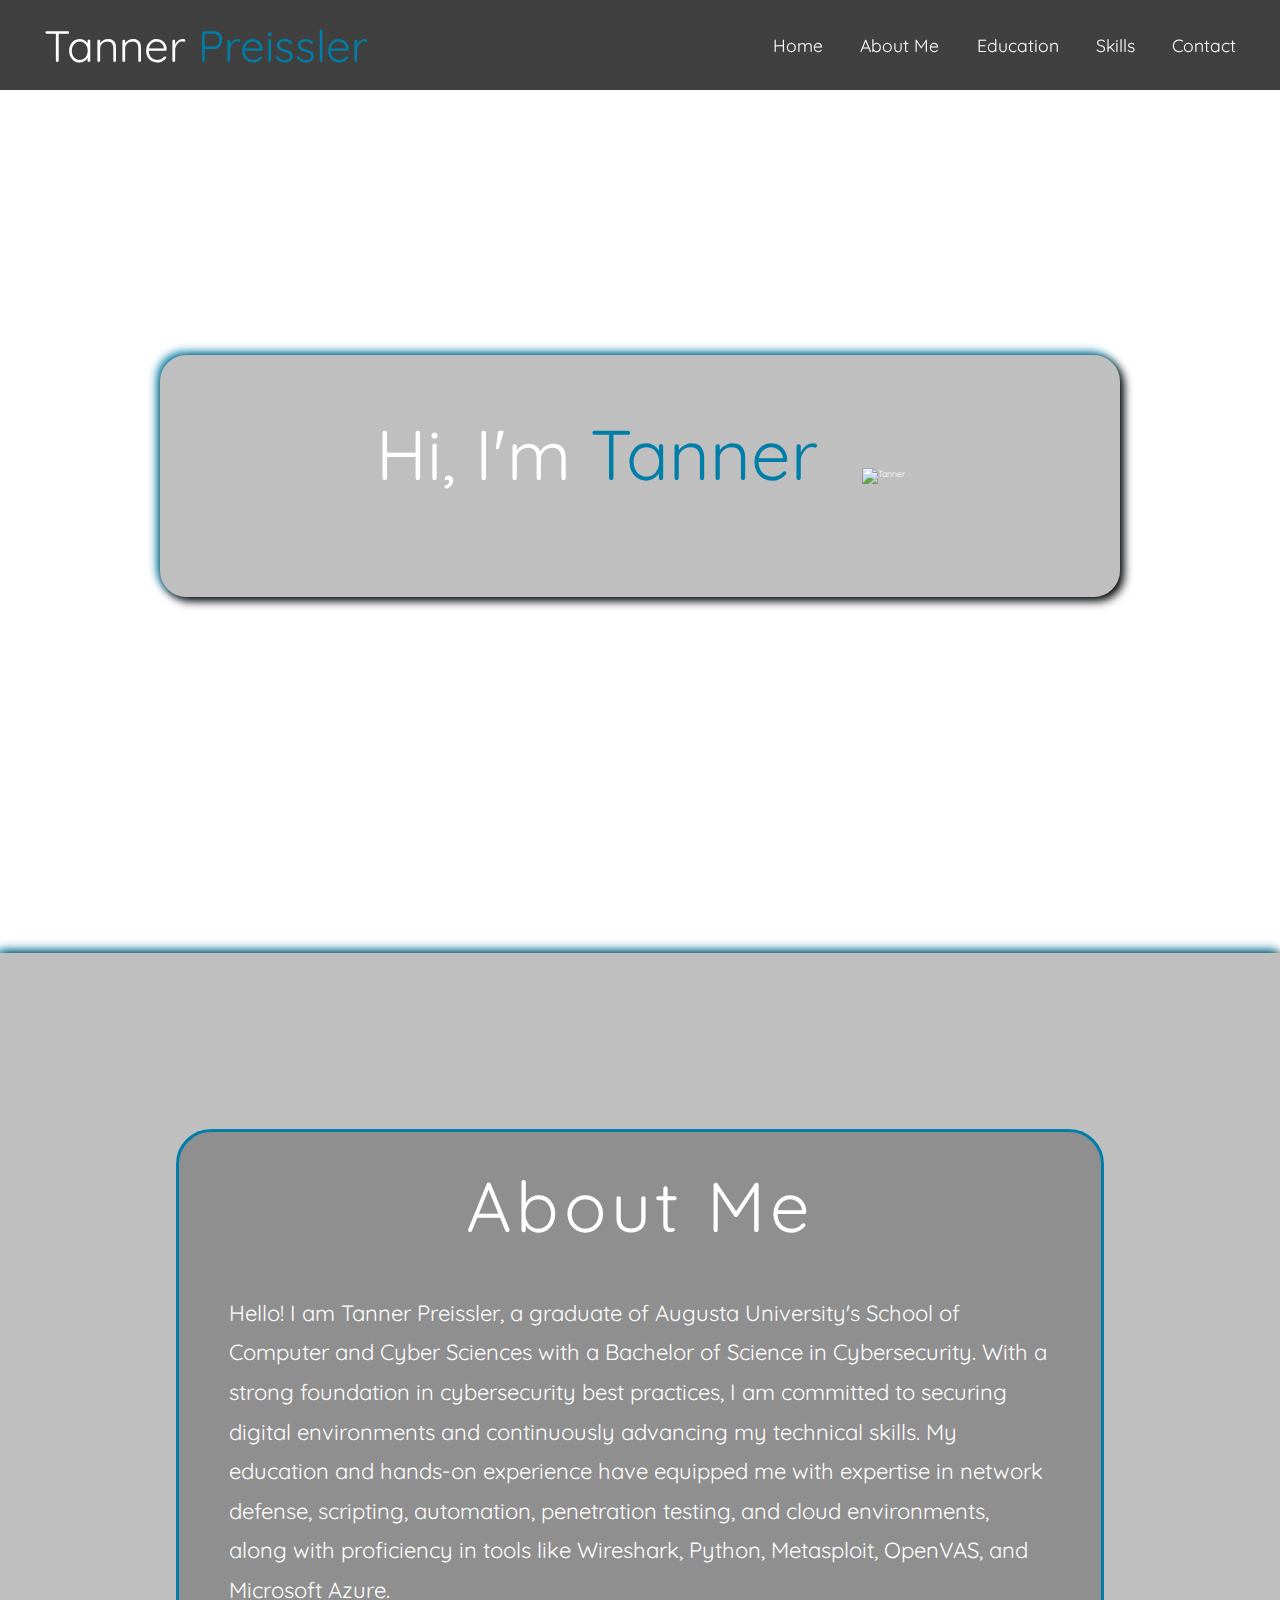
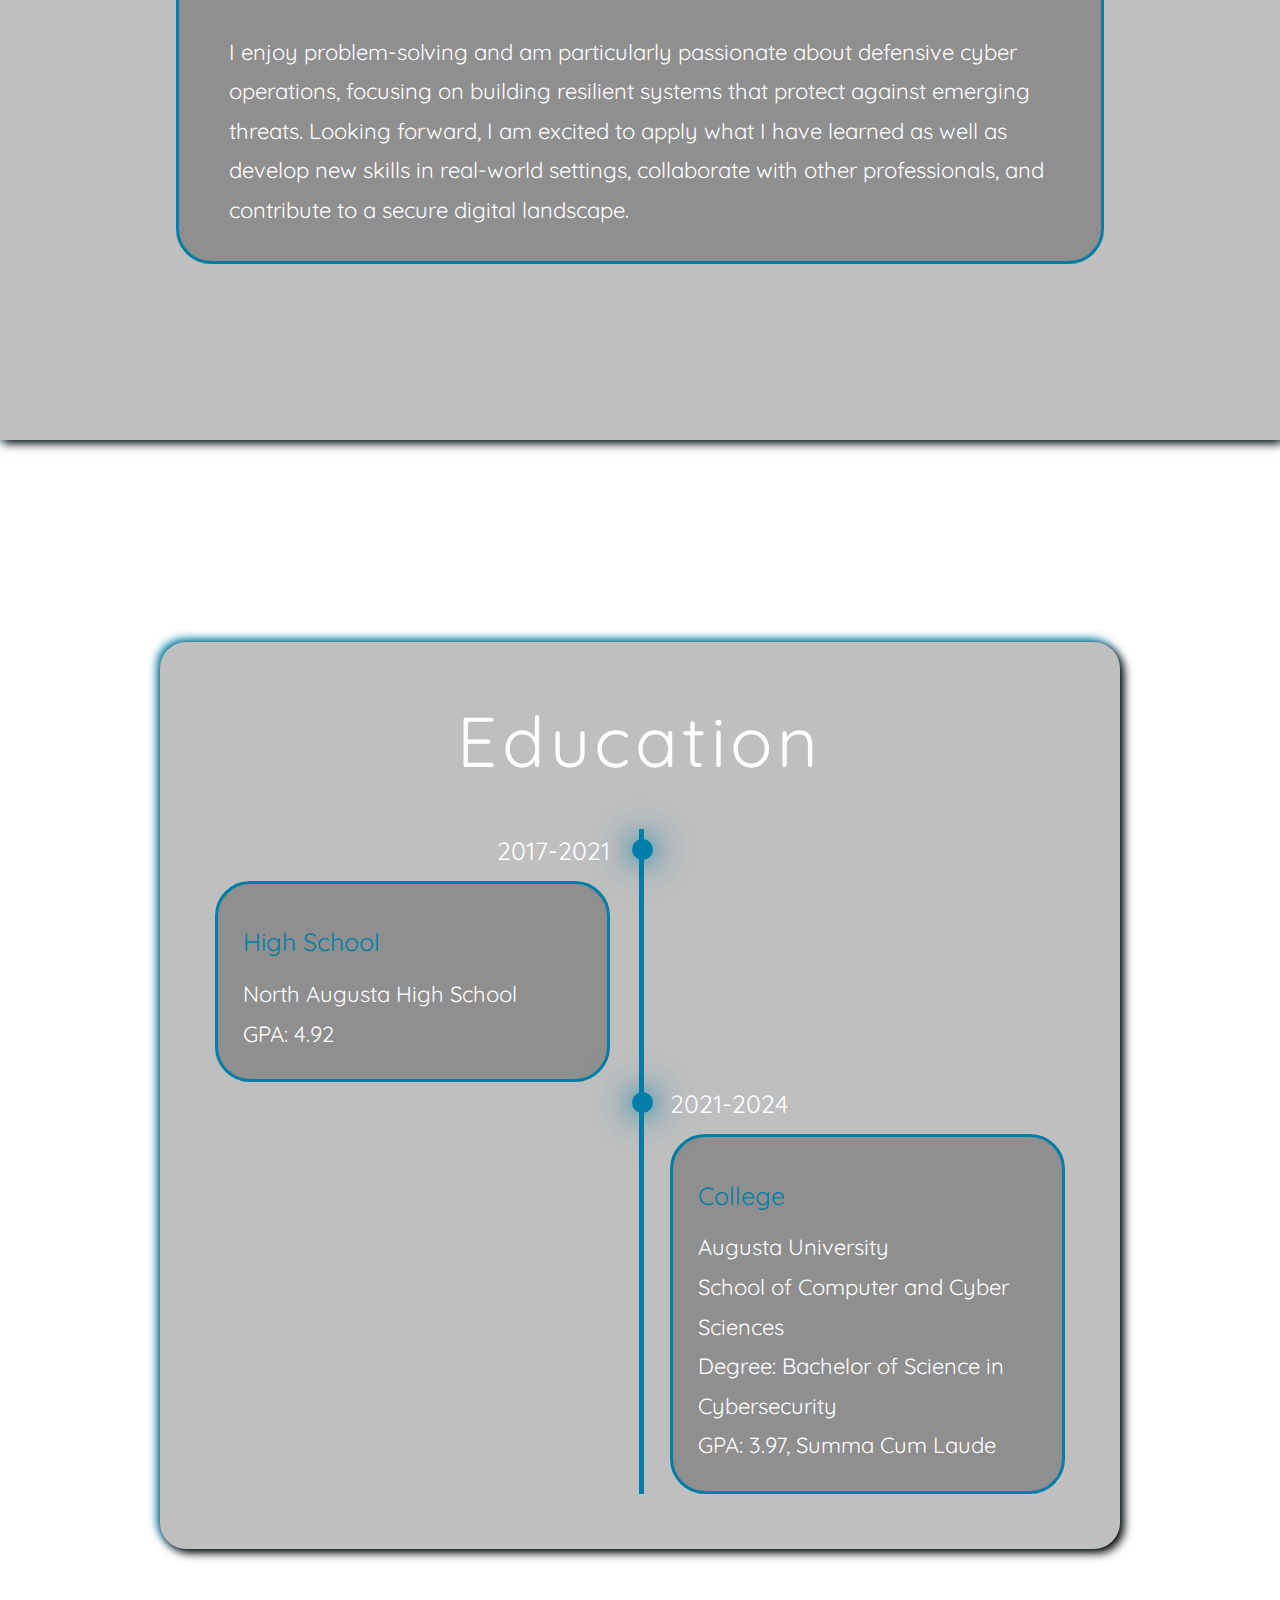
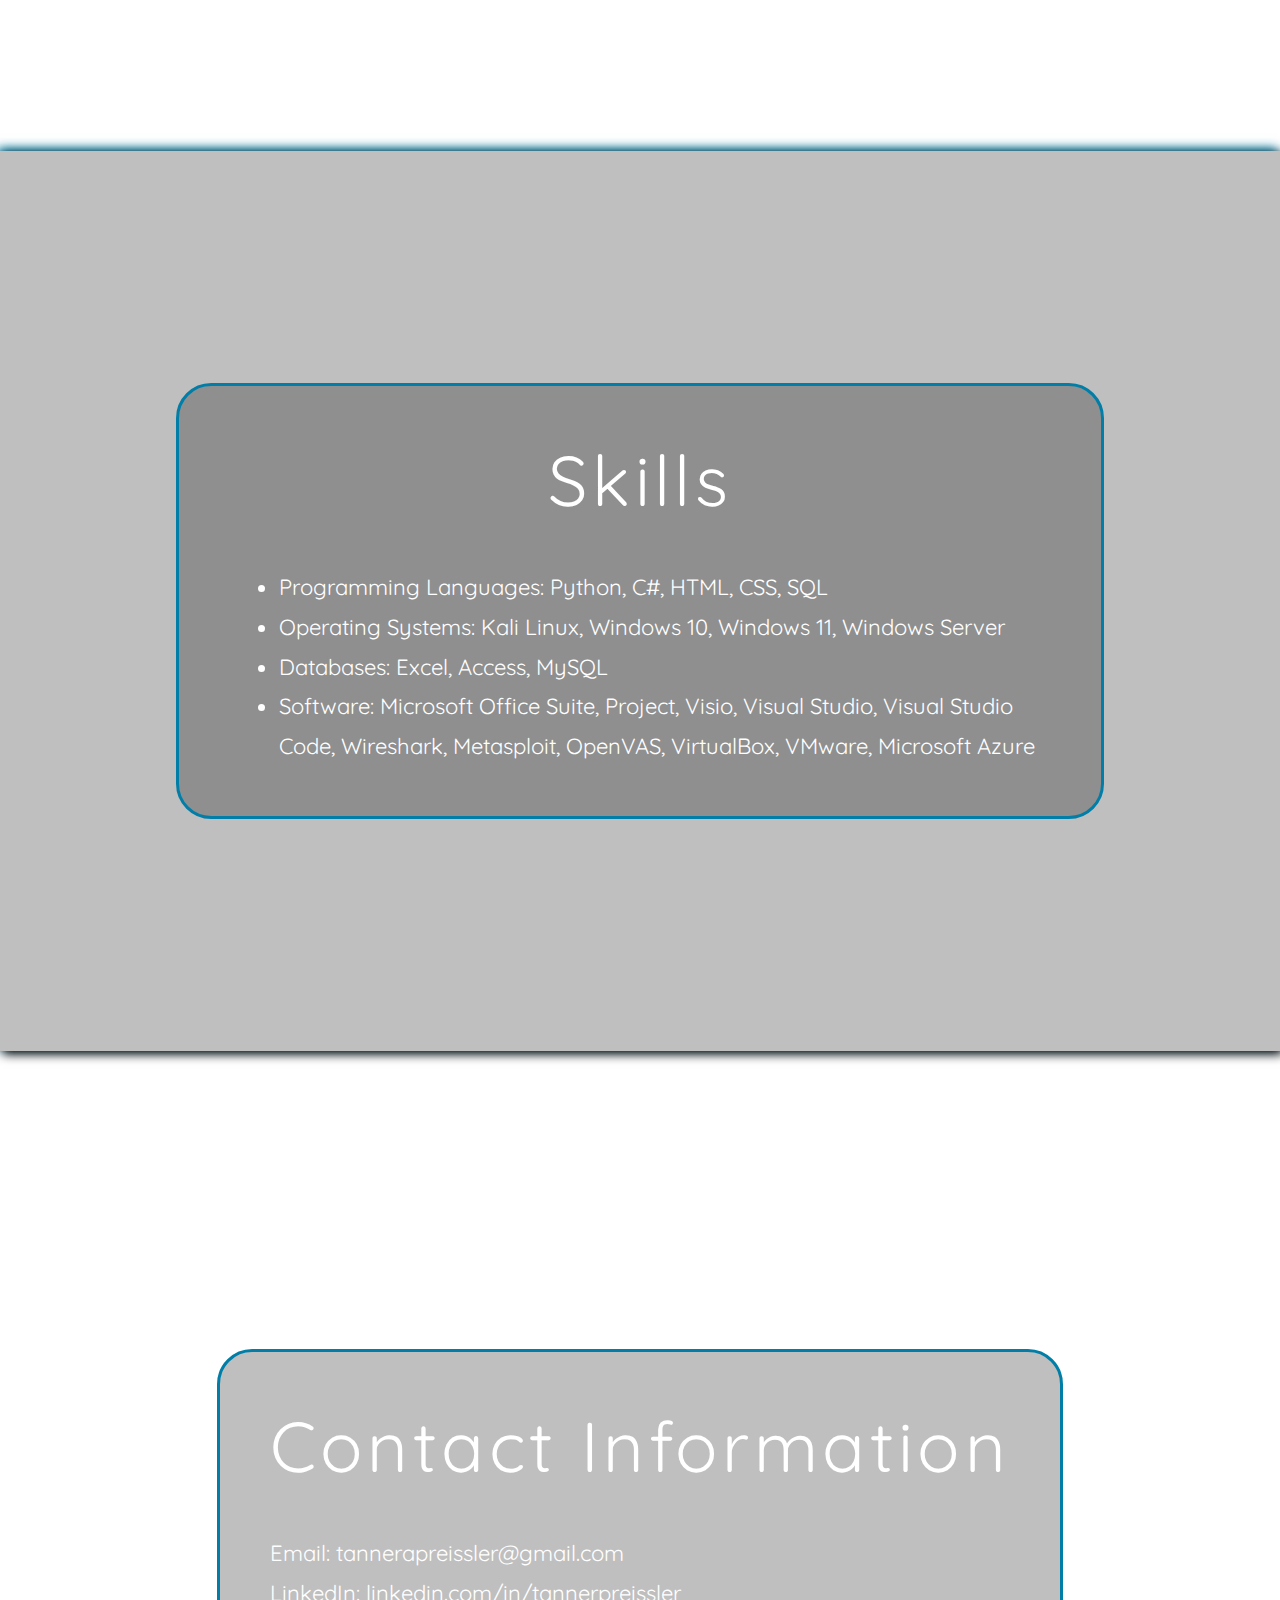
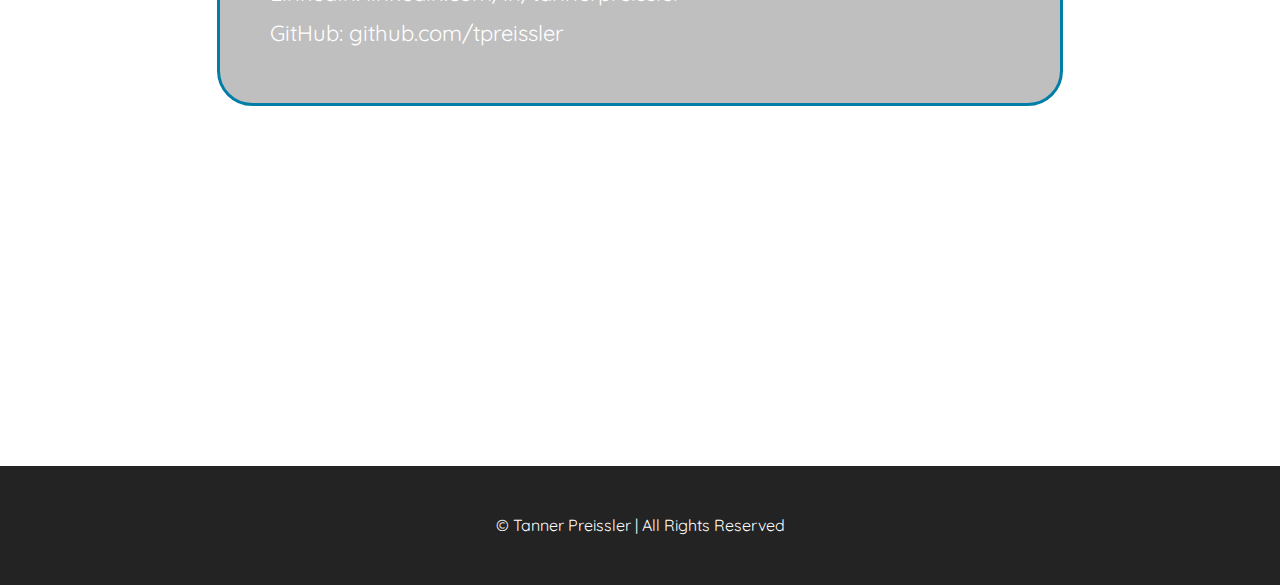
==== commit 19fc663a: "Update index.html" ====
--- a/index.html
+++ b/index.html
@@ -78,7 +78,7 @@
                     <p>Augusta University</p>
                     <p>School of Computer and Cyber Sciences</p>   
                     <p>Degree: Bachelor of Science in Cybersecurity</p>
-                    <p>GPA: 3.96</p>
+                    <p>GPA: 3.97, Summa Cum Laude</p>
                 </div>
             </div>
         </div>
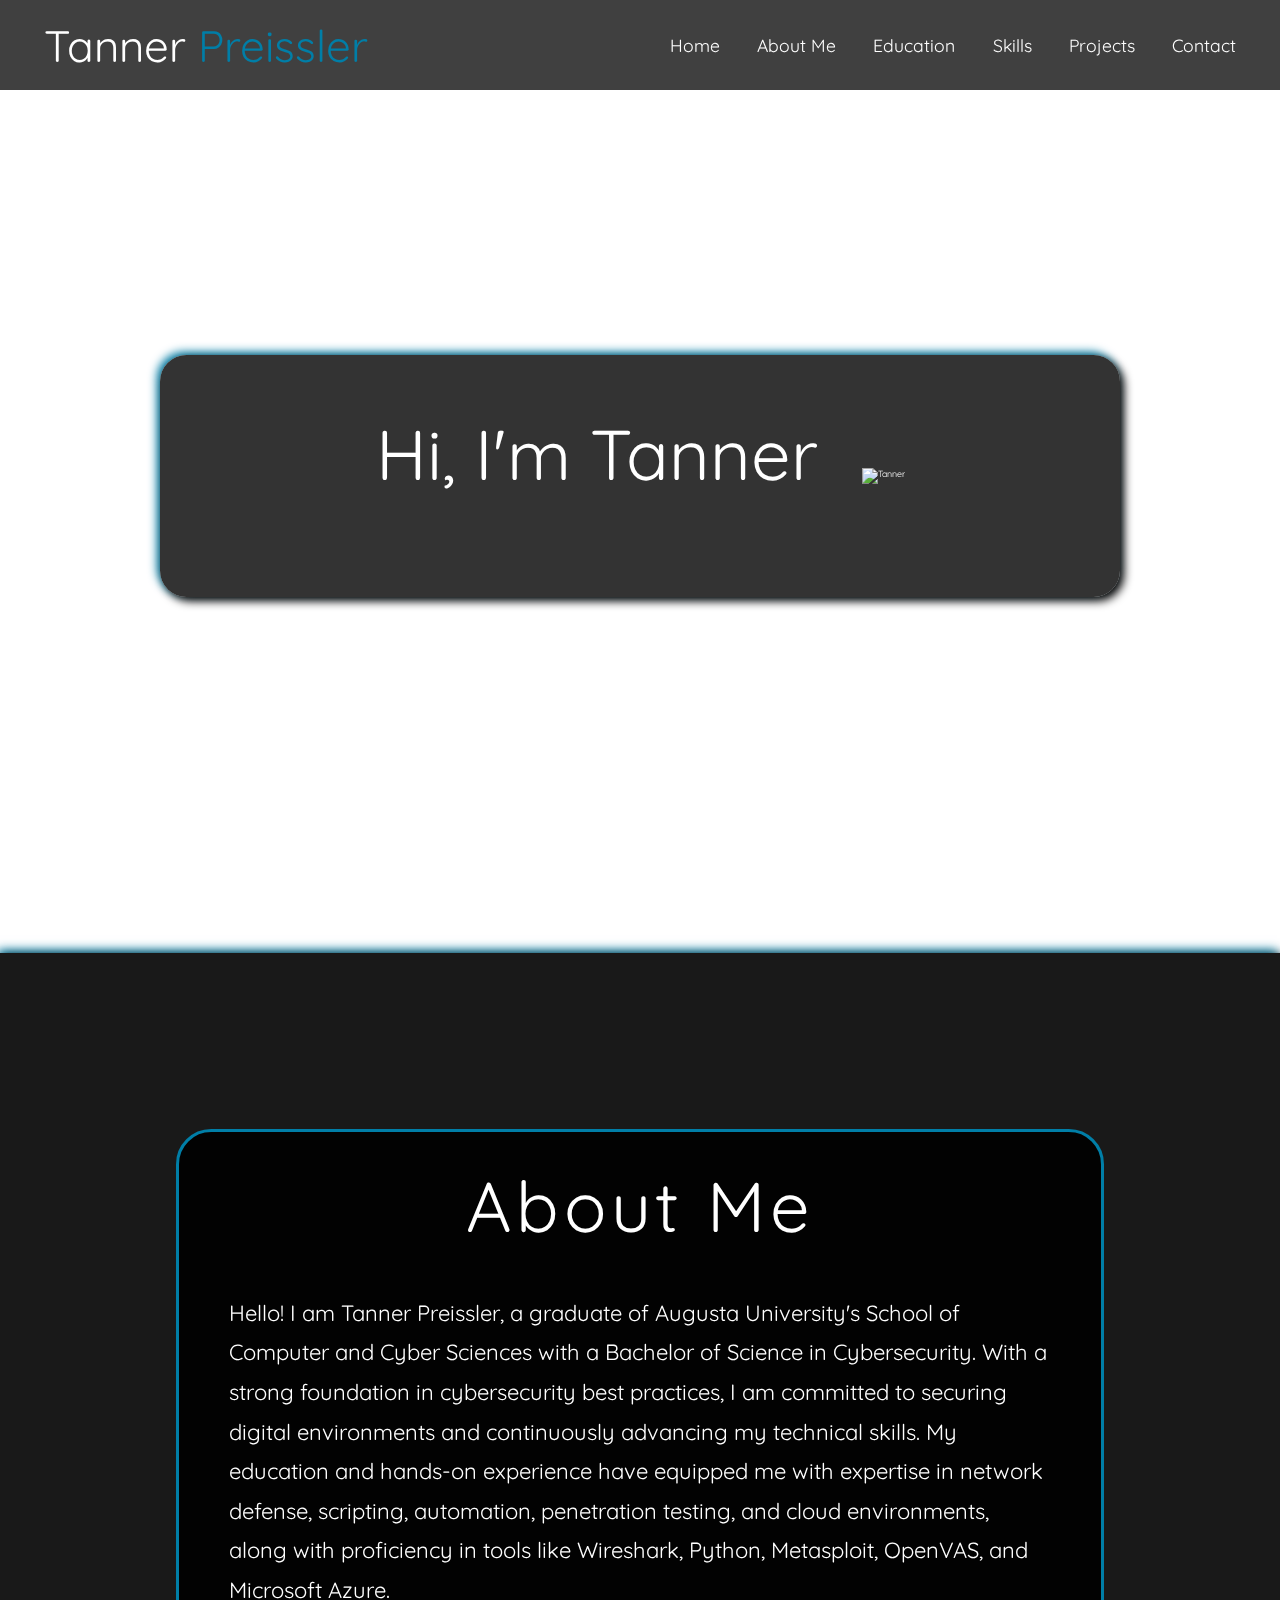
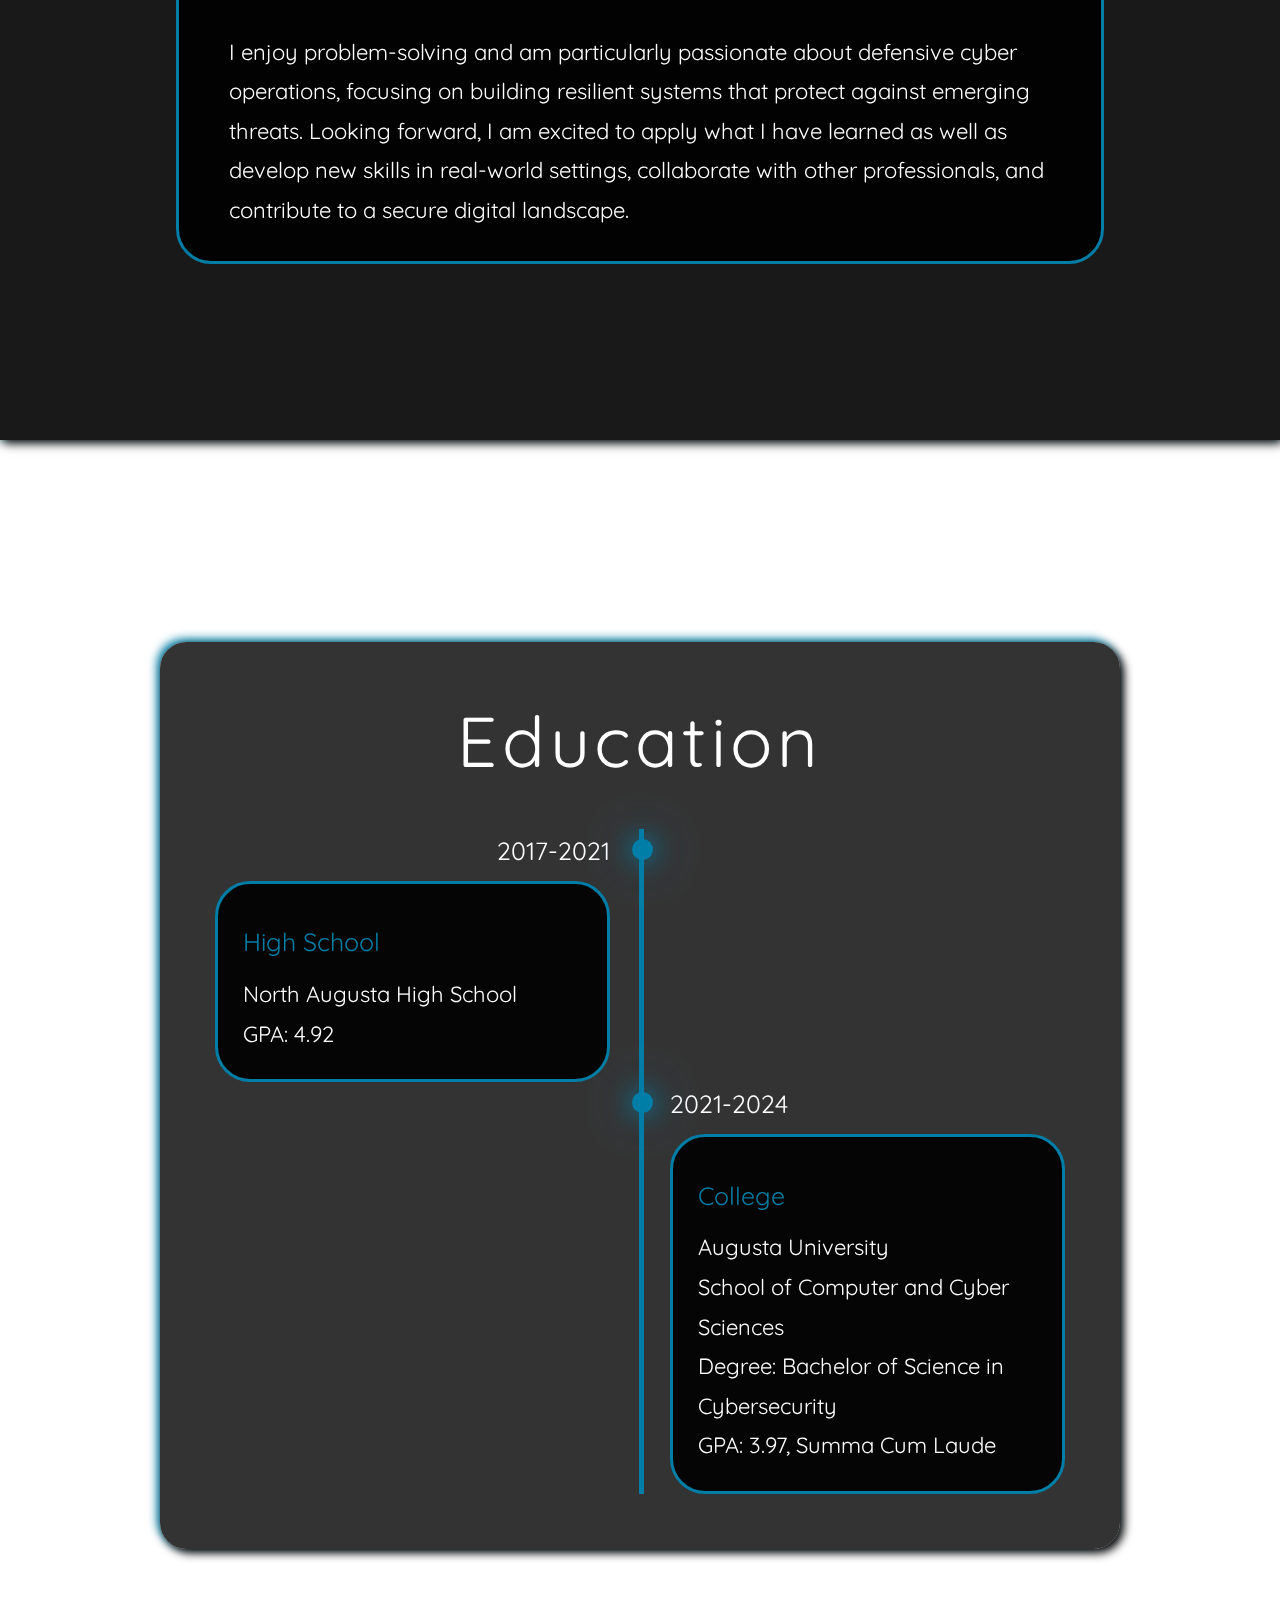
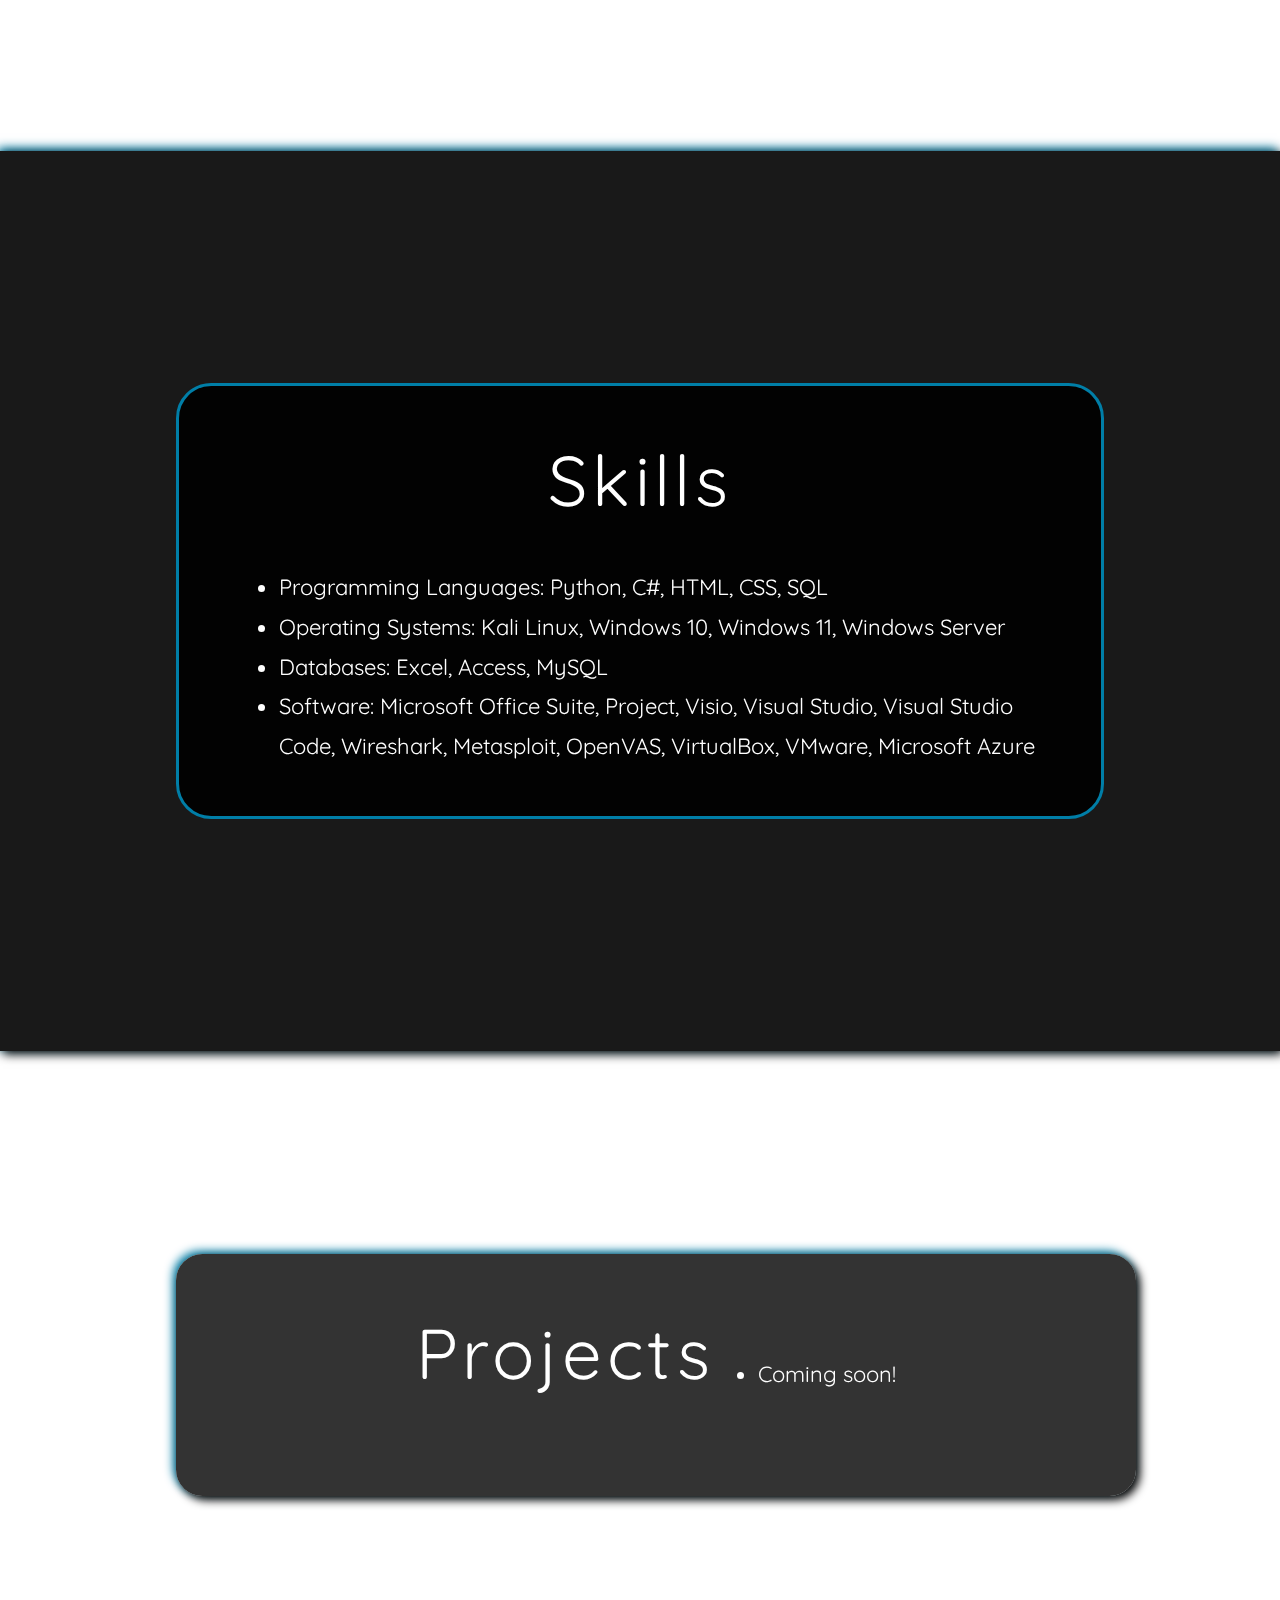
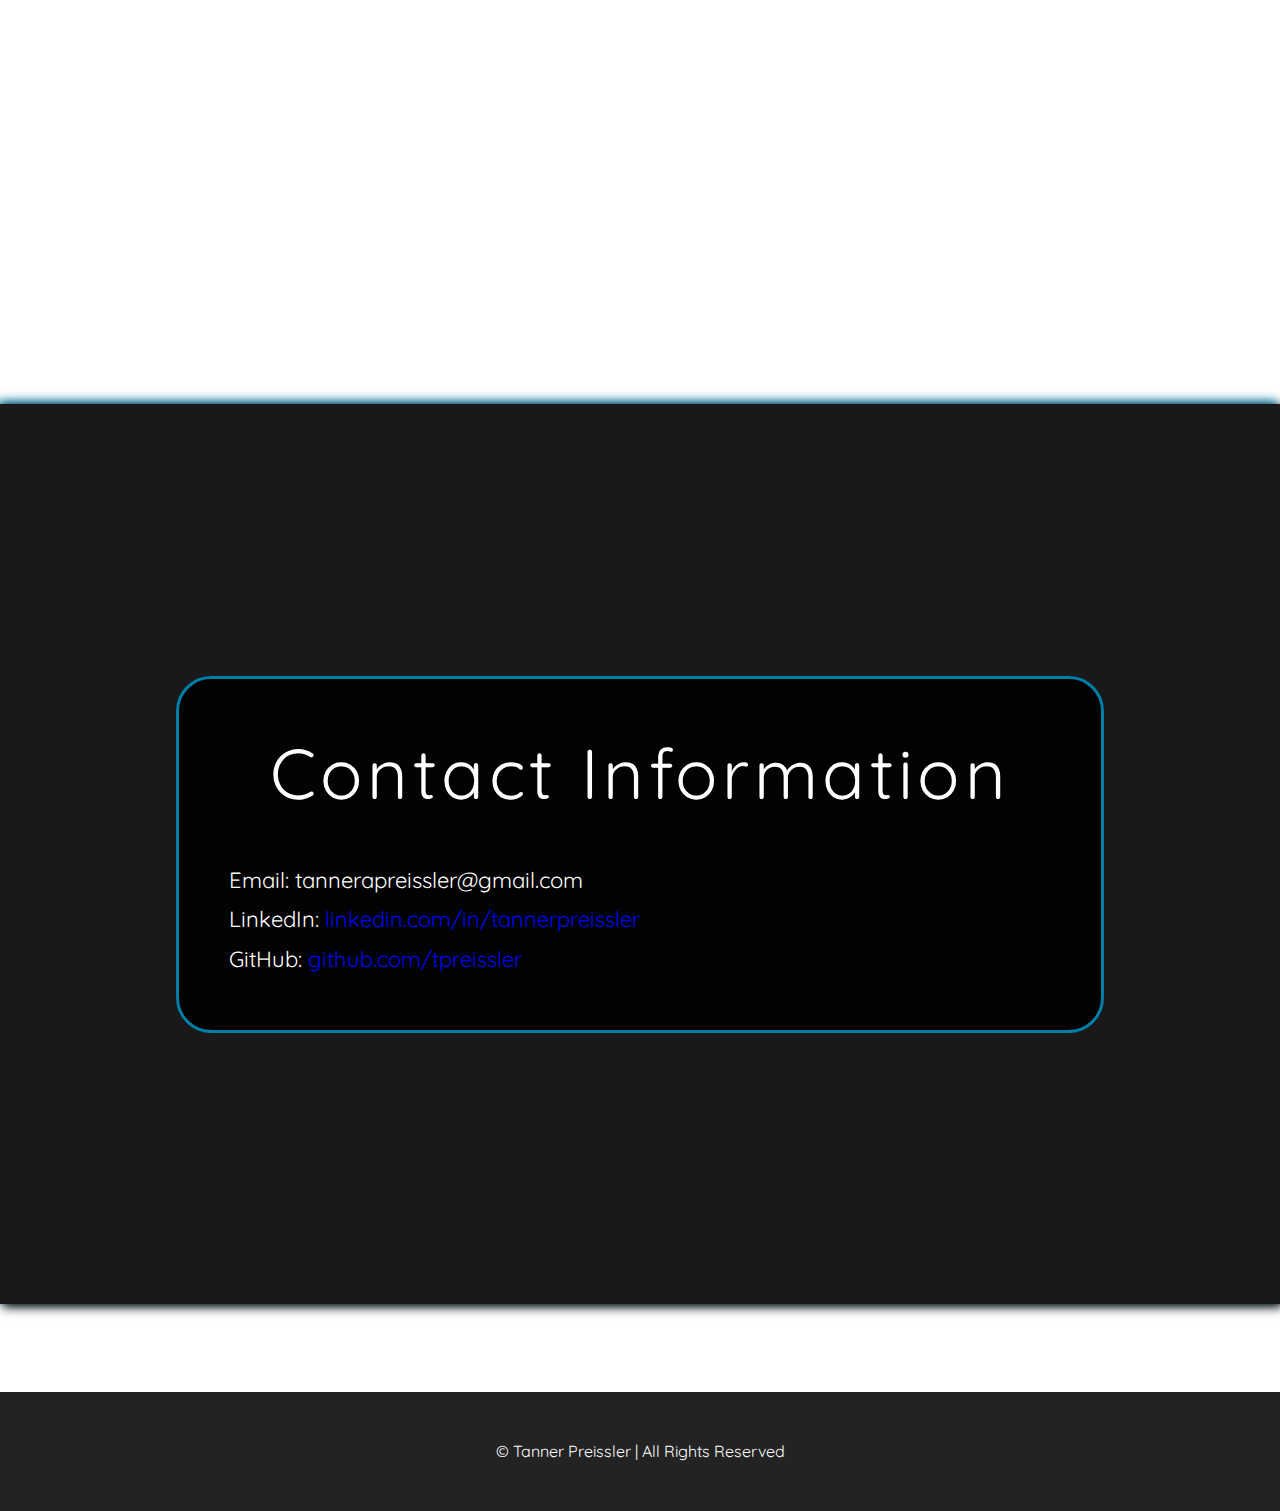
==== commit 2636183d: "Update index.html" ====
--- a/index.html
+++ b/index.html
@@ -21,6 +21,7 @@
             <a href="#aboutMe">About Me</a>
             <a href="#education">Education</a>
             <a href="#skills">Skills</a>
+            <a href="#projects">Projects</a>
             <a href="#contact">Contact</a>
         </nav>
     </header>
@@ -28,7 +29,7 @@
     <section class="home" id="home">
         <div class="glass">
             <div class="home-content">
-                <h2 >Hi, I'm <span>Tanner</span></h2>
+                <h2 class="metallic-text">Hi, I'm Tanner</h2>
             </div>
             <div class="home-image">
                 <img src="Photos/me.png" alt="Tanner">
@@ -40,19 +41,22 @@
         <div class="aboutMe-content">
             <h2 class="heading">About Me</h2>
             <p>
-                Hello! I am Tanner Preissler, a graduate of Augusta University's School of Computer and Cyber Sciences
-                with a Bachelor of Science in Cybersecurity. With a strong foundation in cybersecurity best practices,
-                I am committed to securing digital environments and continuously advancing my technical skills. My education
-                and hands-on experience have equipped me with expertise in network defense, scripting, automation, penetration testing,
-                and cloud environments, along with proficiency in tools like Wireshark, Python, Metasploit, OpenVAS, and Microsoft Azure.
+                Hello! I am Tanner Preissler, a graduate of Augusta University's School of Computer
+                and Cyber Sciences with a Bachelor of Science in Cybersecurity. With a strong
+                foundation in cybersecurity best practices, I am committed to securing digital
+                environments and continuously advancing my technical skills. My education and
+                hands-on experience have equipped me with expertise in network defense, scripting,
+                automation, penetration testing, and cloud environments, along with proficiency in
+                tools like Wireshark, Python, Metasploit, OpenVAS, and Microsoft Azure.
             </p>
             <br>
             <br>
             <p>
                 I enjoy problem-solving and am particularly passionate about defensive cyber
-                operations, focusing on building resilient systems that protect against emerging threats.
-                Looking forward, I am excited to apply what I have learned as well as develop new skills in real-world settings, collaborate with
-                other professionals, and contribute to a secure digital landscape.
+                operations, focusing on building resilient systems that protect against emerging
+                threats. Looking forward, I am excited to apply what I have learned as well
+                as develop new skills in real-world settings, collaborate with other
+                professionals, and contribute to a secure digital landscape.
             </p>
         </div> 
     </section>
@@ -98,8 +102,17 @@
             </div> 
     </section>
 
+    <section class="projects" id="projects">
+        <div class="glass project-content">
+        <h2 class="heading">Projects</h2>
+            <ul>
+                <li>Coming soon!</li>
+            </ul>
+        </div> 
+    </section>
+
     <section class="contact" id="contact">
-        <div class="contact-content">
+        <div class="skills-content">
             <h2 class="heading">Contact Information</h2>
             <p>
                 Email: tannerapreissler@gmail.com<br>
--- a/style.css
+++ b/style.css
@@ -39,7 +39,7 @@
 }
 
 body{
-    background-image: url(Photos/bg.png);
+    background-image: url(Photos/newbg.png);
     background-size: 100vw 100vh;
     color: var(--text-color);
 }
@@ -69,7 +69,7 @@
  }
 
 body section:nth-child(odd){
-    background-color: rgba(0, 0, 0, .25);
+    background-color: rgba(0, 0, 0, .90);
     box-shadow: 3px 3px 10px var(--bg-color), -3px -3px 10px var(--main-color);
  }
 
@@ -84,7 +84,8 @@
     align-items: center;
     justify-content: center;
     gap: 5rem;
-    background-color: rgba(0, 0, 0, .25);
+    background-color: rgba(0, 0, 0, .80);
+    backdrop-filter: blur(5px);
     padding: 55px;
     border-radius: 3rem;
     box-shadow: 4px 4px 10px var(--bg-color), -3px -3px 10px var(--main-color);
@@ -180,12 +181,15 @@
     display: flex;
     align-items: center;
     justify-content: center;
+    backdrop-filter: blur(5px);
+    background-color: rgba(0, 0, 0, .80);
+
 }
 
 .aboutMe-content{
     display: flex;
     flex-direction: column;
-    background-color: rgba(0, 0, 0, .25);
+    background-color: rgba(0, 0, 0, .90);
     border: 3px solid var(--main-color);
     padding: 30px 50px;
     border-radius: 4rem;
@@ -260,7 +264,7 @@
 }
 
 .timeline-content{
-    background-color: rgba(0, 0, 0, .25);
+    background-color: rgba(0, 0, 0, .90);
     border: 3px solid var(--main-color);
     padding: 25px ;
     border-radius: 4rem;
@@ -291,12 +295,13 @@
     display: flex;
     align-items: center;
     justify-content: center;
+    backdrop-filter: blur(5px);
 }
 
 .skills-content{
     display: flex;
     flex-direction: column;
-    background-color: rgba(0, 0, 0, .25);
+    background-color: rgba(0, 0, 0, .90);
     border: 3px solid var(--main-color);
     padding: 50px;
     border-radius: 4rem;
@@ -322,7 +327,9 @@
 .contact-content{
     display: flex;
     flex-direction: column;
-    background-color: rgba(0, 0, 0, .25);
+    background-color: rgba(0, 0, 0, .90);
+    backdrop-filter: blur(5px);
+
     border: 3px solid var(--main-color);
     padding: 50px;
     border-radius: 4rem;
@@ -496,4 +503,4 @@
         color: white;
     }
 
-}+}
